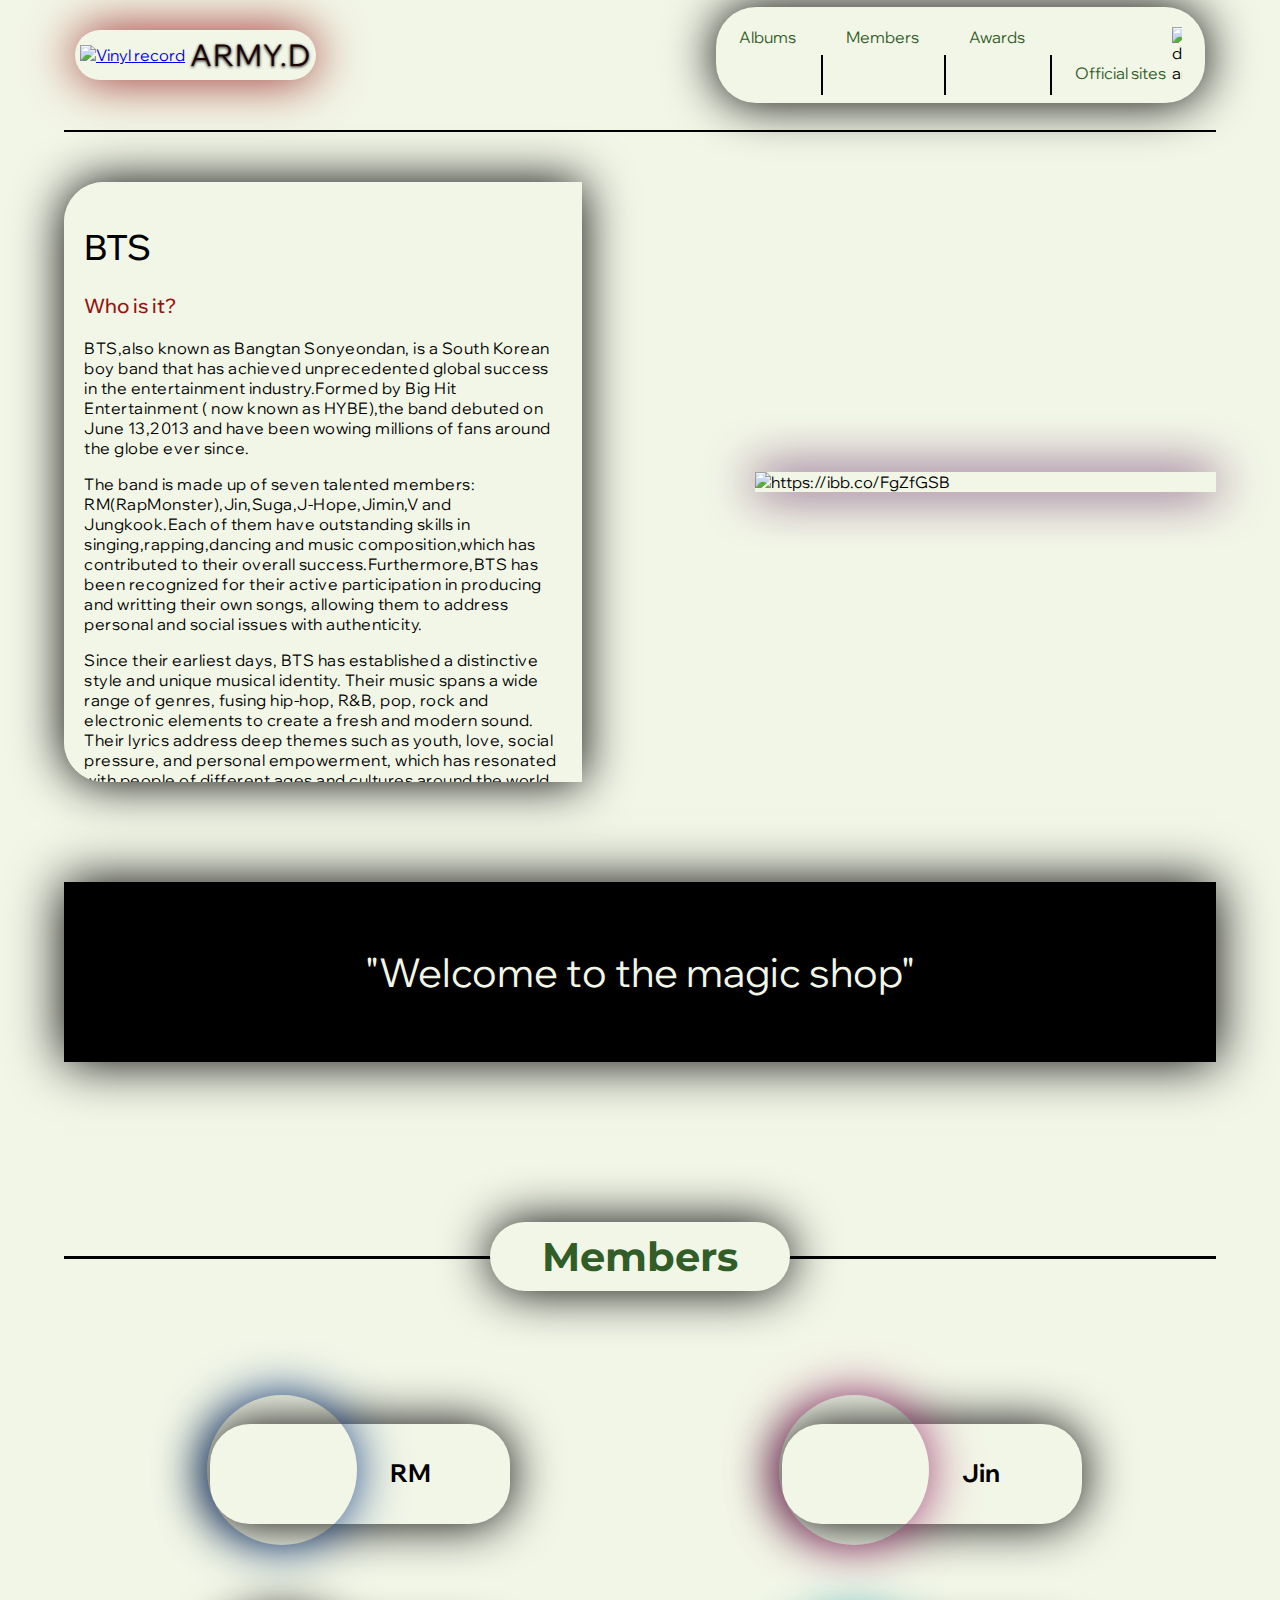
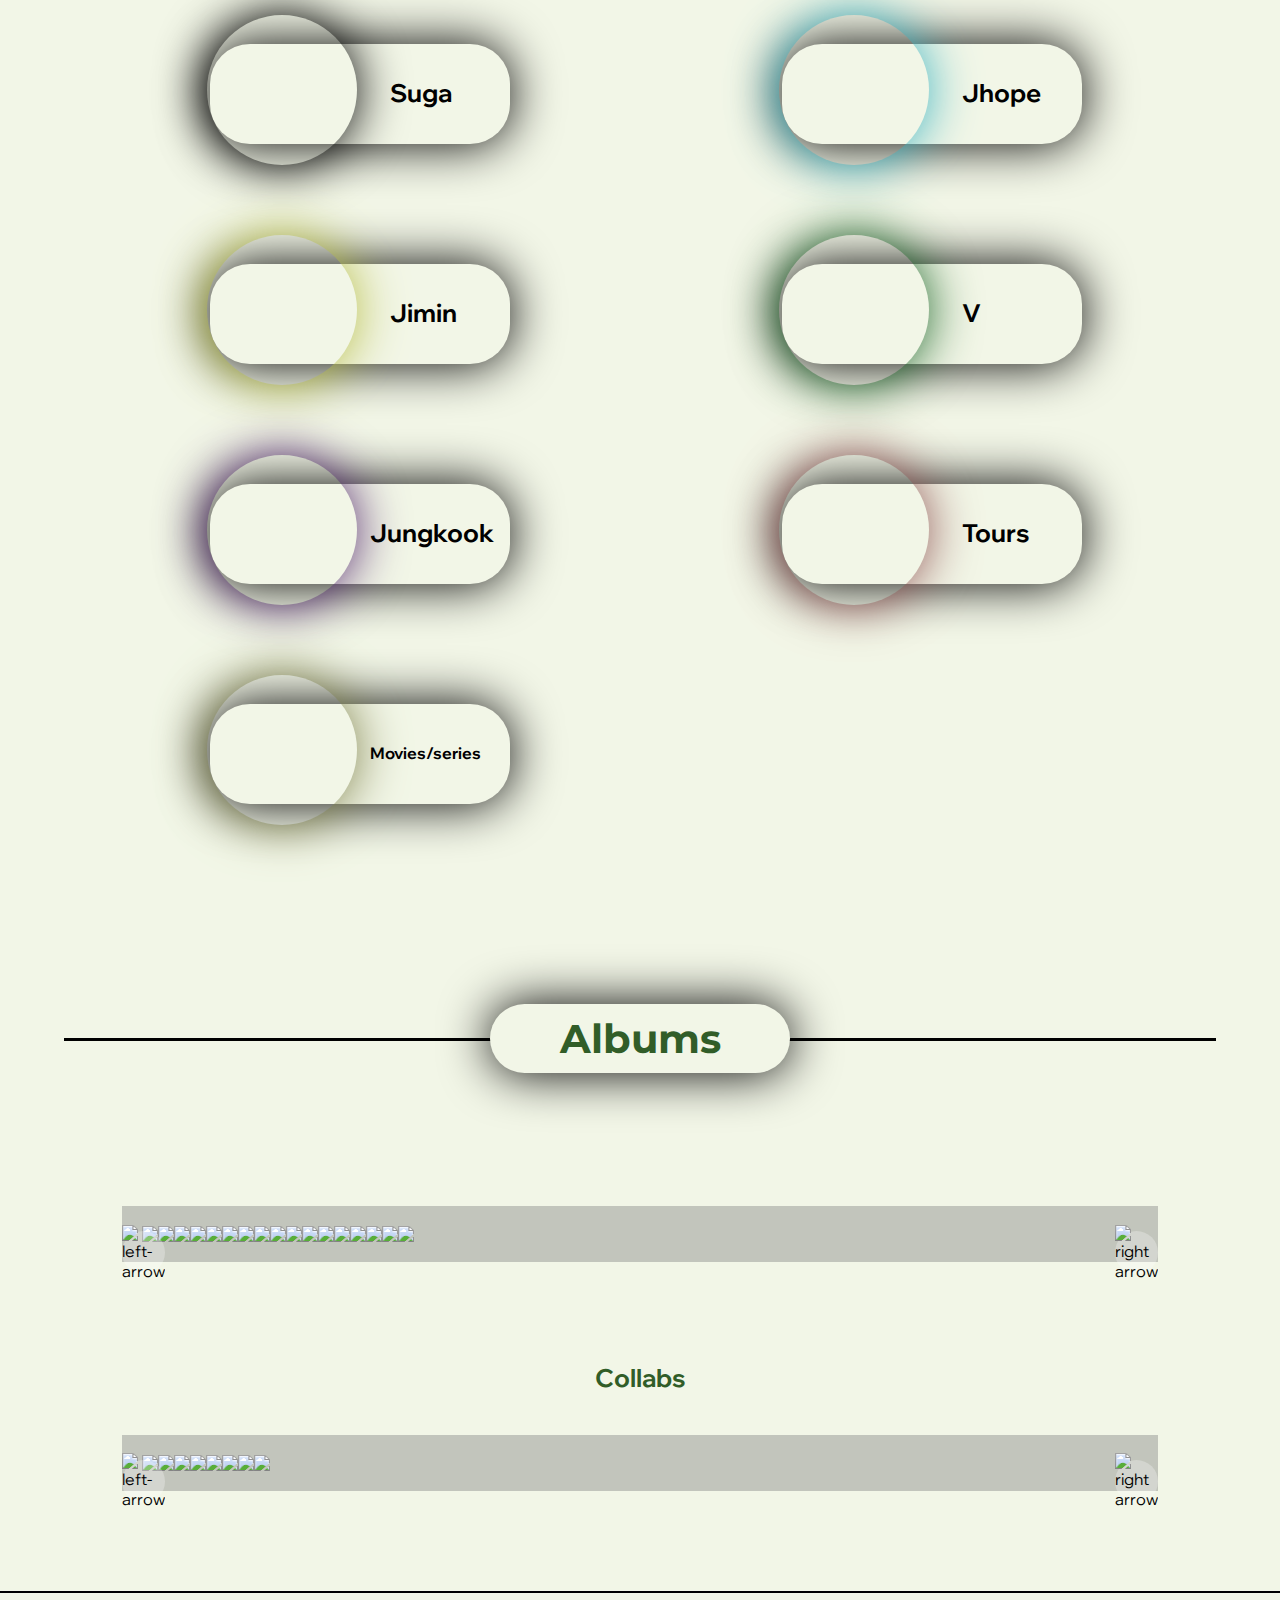
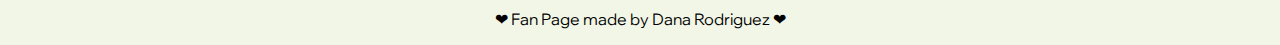
==== index.html @ b5180902 "cambie una imagen" ====
<!DOCTYPE html>
<html lang="en">
    <head>
        <meta charset="UTF-8" >
        <meta http-equiv="X-UA-Compatible" >
        <meta name="author"  content="Dana Sofia Rodriguez Rivas">
        <meta name="description" content="Web page for baby armies (new to the fandom)">
        <meta name="viewport" content="width=device-width, initial-scale=1">
        <link rel="stylesheet" type="text/css" href="stylesheets/style.css">
        <title>-Army.D</title>
        <link rel="preconnect" href="https://fonts.googleapis.com">
        <link rel="preconnect" href="https://fonts.gstatic.com" crossorigin>
        <link href="https://fonts.googleapis.com/css2?family=Libre+Baskerville:ital,wght@0,400;0,700;1,400&family=Open+Sans&family=Poppins:wght@400;600&display=swap" rel="stylesheet">
        <link rel="preconnect" href="https://fonts.googleapis.com">
        <link rel="preconnect" href="https://fonts.gstatic.com" crossorigin>
        <link href="https://fonts.googleapis.com/css2?family=Wix+Madefor+Display:wght@400;500;600&display=swap" rel="stylesheet">
        <link rel="preconnect" href="https://fonts.googleapis.com">
        <link rel="preconnect" href="https://fonts.gstatic.com" crossorigin>
        <link href="https://fonts.googleapis.com/css2?family=Montserrat:wght@100;300&family=Roboto+Mono:wght@200;400;500&display=swap" rel="stylesheet">
    </head>
        <body id="start">
        <script src="code.js"></script>
            <!-- Navegation Section -->
            <section class="navigation-start" id="nav-start">

                <!-- navegation flex-container -->
                <div class="navigation-flex-container">

                    <!-- Page Logo -->
                    <div class="logo-flex" >     
                        <a href="#"><img src="https://i.ibb.co/L0Vy4tt/vinyl-record.png" alt="Vinyl record"></a>   

                        <h2 ><a class="logo" href="#">ARMY.D</a></h2> 
                        
                    </div> 
                    
                    <!-- Navigation links container -->
                    <div class="nav-background" id="navshow">
                        <button onclick="hidenav();" class="close-navigation-btn" id="closenavigationbtn">
                        <img src="Images/cerrar.png" alt="Close navigation">
                        </button>

                        <!-- Flex-container for nav links -->
                        <nav class="nav-flex-container">

                            <a class="nav-item1 nav-item" href="#albums">Albums</a>
                            <a class="nav-item2 nav-item" href="#members">Members</a>
                            <a class="nav-item3 nav-item" target="_blank" href="https://www.google.com/search?q=bts+awards&oq=bts+awa&aqs=chrome.1.69i57j0i512j46i512j0i512l2j0i22i30l5.4927j1j7&sourceid=chrome&ie=UTF-8">Awards</a>

                            <!-- Official sites open/close button -->
                            <button id="official-sites-btn" class="nav-button nav-item4 " onclick="showblock();"   >
                            <span class="nav-button-span"> Official sites </span>
                            <img  class="nav-arrow" src="https://i.ibb.co/dK4j9qT/arrow-down-sign-to-navigate.png" alt="downwards arrow">
                            </button>

                            <!--Official sites menu -->
                            <div class="official-sites-select" id="official-sites-block"> 
                                <ul class="nav-sites-container">
                                    <li class="nav-site-links "><a target="_blank" class="nav-sites-anchors" href="https://weverse.io/bts/feed"><div class="flexcon-sites">Weverse <img class="logos-sites" src="https://i.ibb.co/j5DxKxF/icons8-weverse-50.png" alt="Weverse logo"></div></a></li>
                                    <li class="nav-site-links"><a target="_blank" class="nav-sites-anchors" href="https://www.youtube.com/@BTS"><div class="flexcon-sites">Youtube <img class="logos-sites" src="https://i.ibb.co/L5pxJ7N/icons8-youtube-50.png" alt="Youtube logo"></div></a></li>
                                    <li class="nav-site-links"><a target="_blank" class="nav-sites-anchors" href="https://www.instagram.com/bts.bighitofficial/"><div class="flexcon-sites">Instagram <img class="logos-sites" src="https://i.ibb.co/gR1K52n/icons8-instagram-50.png" alt="Instagram logo"></div> </a></li>
                                    <li class="nav-site-links"><a target="_blank" class="nav-sites-anchors" href="https://twitter.com/bts_bighit"><div class="flexcon-sites"> Twitter <img class="logos-sites" src="https://i.ibb.co/51GCDxj/icons8-twitter-50.png" alt="Twitter logo"></div></a></li>
                                    <li class="nav-site-links"><a target="_blank" class="nav-sites-anchors" href="https://www.tiktok.com/@bts_official_bighit"><div class="flexcon-sites">TikTok <img class="logos-sites" src="https://i.ibb.co/qBch1Mr/icons8-tiktok-50.png" alt="Tiktok logo"></div> </a></li>
                                    <li class="nav-site-links"><a target="_blank" class="nav-sites-anchors" href="https://www.facebook.com/bangtan.official/"><div class="flexcon-sites">Facebook <img class="logos-sites" src="https://i.ibb.co/vjQk6Ys/icons8-facebook-50.png" alt="Facebook logo"></div></a></li>
                                    <link rel="preconnect" href="https://fonts.googleapis.com">
                                    <link rel="preconnect" href="https://fonts.gstatic.com" crossorigin>
<link href="https://fonts.googleapis.com/css2?family=Montserrat:wght@100;300;400;500&family=Roboto+Mono:wght@200;400;500&display=swap" rel="stylesheet">
                                </ul>
                            </div> 
                
                            
                        </nav>
                        <!-- Hamburguer menu button -->
                    </div>

                            <button class="icon-menu-hamburguer" onclick="shownav()">
                            <img class="img-hamburguer" src="https://i.ibb.co/qMJ5XLr/menu-4.png" alt="Navigation menu">
                            </button>
                    </div>           
            </section>
            <section class="hero-container">
                <div class="hero-texts-container">
                    <h1 class="hero-title">BTS</h1>
                    <h3 class="hero-subtitle">Who is it?</h3>
                    <p class="hero-paragh">BTS,also known as Bangtan Sonyeondan, is a South Korean boy band that has achieved unprecedented global success in the entertainment industry.Formed by Big Hit Entertainment ( now known as HYBE),the band debuted on June 13,2013 and have been wowing millions of fans around the globe ever since.</p>
                    <p class="hero-paragh">The band is made up of seven talented members: RM(RapMonster),Jin,Suga,J-Hope,Jimin,V and Jungkook.Each of them have outstanding skills in singing,rapping,dancing and music composition,which has contributed to their overall success.Furthermore,BTS has been recognized for their active participation in producing and writting their own songs, allowing them to address personal and social issues with authenticity.</p>

                    
                    <p class="hero-paragh">Since their earliest days, BTS has established a distinctive style and unique musical identity. Their music spans a wide range of genres, fusing hip-hop, R&B, pop, rock and electronic elements to create a fresh and modern sound. Their lyrics address deep themes such as youth, love, social pressure, and personal empowerment, which has resonated with people of different ages and cultures around the world.(scroll down for more)
                    </p>
                    <p class="hero-paragh">BTS's rise to international fame began with their album "The Most Beautiful Moment in Life, Pt. 2" in 2015 and was cemented with their hit single "Blood Sweat & Tears." From there, they have continued to reap success with releases such as "Wings", "Love Yourself: Her", "Love Yourself: Tear" and "Map of the Soul: Persona", among others. Each new album has expanded their fan base and broken records on charts around the world.</p>
                    <p class="hero-paragh">
                        BTS's influence extends beyond music. They have used their platform to address social issues, promoting messages of self-love, acceptance and self-improvement. They have been ambassadors for UNICEF's "Love Myself" campaign and have spoken about the importance of mental health and wellbeing on several occasions.
                        </p>
                    <p class="hero-paragh">In addition to their music, BTS is known for their energetic performances and impressive choreography. Their concerts, known as "BTS Live Trilogy," "The Red Bullet Tour," "The Wings Tour," and "Love Yourself World Tour," have sold out around the world and demonstrated the group's dedication and talent on stage.
                    </p>
                    <p class="hero-paragh">BTS has left an indelible mark on the entertainment industry, becoming one of the most influential and recognized K-pop groups worldwide. Their music and message have united people from different cultures and demonstrated the power of music as a universal language.</p>
                    
                </div>

                <div class="hero-img-container">
                    <img class="hero-img" src="https://i.ibb.co/fFyPfwJ/IMG-main-intro.jpg" alt="https://ibb.co/FgZfGSB" class="">
                </div>
            </section>

            <section class="quote-background">               
                    <p class="quote-paragh">"Welcome to the magic shop"</p>
            </section>

                <main class="members-container " id="members">
                    <h2 class="members-title">Members</h2>
                    <div class="member-title-line"></div>

                    <div class="members-grid">
                        <a class="a-member" href="Rm-introduction.html"><article class="member-cards RM">
                            <span class="circle-img c-1"></span>
                            <h4 class="member-name">RM</h4>

                        </article></a>
                        <a class="a-member" href="Jin-introduction.html"><article class="member-cards Jin">
                            <span class="circle-img c-2"></span>
                            <h4 class="member-name">Jin</h4>

                        </article></a>
                        <a class="a-member" href="Suga-introduction.html"><article class="member-cards suga">
                            <span class="circle-img c-3"></span>
                            <h4 class="member-name">Suga</h4>

                        </article></a>
                        <a class="a-member" href="jhope-introduction.html"><article class="member-cards hobie">
                            <span class="circle-img c-4"></span>
                            <h4 class="member-name">Jhope</h4>

                        </article></a>
                        <a class="a-member" href="jimin-introduction.html"><article class="member-cards jimin">
                            <span class="circle-img c-5"></span>
                            <h4 class="member-name">Jimin</h4>

                        </article></a>
                        <a class="a-member" href="V-introduction.html"><article class="member-cards v">
                            <span class="circle-img c-6"></span>
                            <h4 class="member-name">V</h4>

                        </article></a>
                        <a class="a-member" href="Jungkook-introduction.html"><article class="member-cards kook">
                            <span class="circle-img c-7"></span>
                            <h4 class=" member-jungkook">Jungkook</h4>

                        </article></a>

                        <a class="a-member" href="#"><article class="member-cards">
                            <span class="circle-img c-8"></span>
                            <h4 class=" member-name">Tours</h4>

                        </article></a>
                        <a class="a-member" href="#"><article class="member-cards kook">
                            <span class="circle-img c-9"></span>
                            <h4 class=" member-name namechange">Movies/series</h4>

                        </article></a>



                    </div>

                        
                
                </main>

                <section id="albums" class="album-sec">
                    <h2 class="members-title">Albums</h2>
                    <div class="member-title-line"></div>

                <div class="wrapper">
                    <div id="left" class="carousel-arrows arrow-previous"><img src="https://i.ibb.co/z4d72F5/carousel-left-arrow.png" alt="left-arrow"></div>
                 <div class="carousel">
                         <a target="_blank" href="https://open.spotify.com/album/6egaEe9JaULuUCkihSnYlH"><img src="https://i.ibb.co/DDRrszr/2-kool-for-skool.jpg" alt="album 2 kool 4 skool"></a>
                         <a target="_blank" href="https://open.spotify.com/album/6rWmdSJIaGTVtdMJQ35Lvf"><img src="https://i.ibb.co/YWT13fX/areyoulote.jpg" alt="album are you lote two"></a>
                         <a target="_blank" href="https://open.spotify.com/album/5r35iS0uSSoQBKzQj0IeI3"><img src="https://i.ibb.co/SX5TxGd/skoolluvaffair.jpg" alt="album skool love affair"></a>
                         <a target="_blank" href="https://open.spotify.com/album/35voVqYGkotyJ945O9egDY"><img src="https://i.ibb.co/rmzkH70/Dark-Wild.jpg" alt="album dark & wild"></a>
                         <!-- <a target="_blank" href="https://open.spotify.com/album/2bXp5bEM5sgZdIznTesQZb"><img src="https://i.ibb.co/87qbdT9/wake-up.jpg" alt=" album Wake up"></a> -->
                         <a target="_blank" href="https://open.spotify.com/album/0mEeCuKJQ8Xh9tQ5dMm89X"><img src="https://i.ibb.co/bdK3bFM/mostbeautifulmomentoflifept1.jpg" alt="album The most beutiful moment of life pt1"></a>
                         <a target="_blank" href="https://open.spotify.com/album/2ds8iT4wkaN1Q1gZe1qcOD"><img src="https://i.ibb.co/yVg7SYx/mostbeautifulmomentoflifept2.jpg" alt="album the most beautiful moment of life pt2"></a>
                         <a target="_blank" href="https://open.spotify.com/album/1k5bJ8l5oL5xxVBVHjil09"><img src="https://i.ibb.co/gRHzHG6/mostbeautifulmomentoflifeptforeveryoung.jpg" alt="album The most beautiful moment of life : Forever Young"></a>
                         <!-- <a target="_blank" href="https://open.spotify.com/album/442zUwKHCTO47XPF7cUSqY"><img src="https://i.ibb.co/KV7TnQ0/youth.jpg" alt="album youth"></a> -->
                         <a target="_blank" href="https://open.spotify.com/album/1vhNGBTFoaSTLbHjPGFIlF"><img src="https://i.ibb.co/Y8vt796/wingsc.jpg" alt="album Wings"></a>
                         <a target="_blank" href="https://open.spotify.com/album/6THpewjqJ15ORBJkh5CEYb"><img src="https://i.ibb.co/bmF9SV3/youneverwalkalone.jpg" alt="album You never walk alone"></a>
                         <a target="_blank" href="https://open.spotify.com/album/07Rq17GzCnIdWJcyVHb57G"><img src="https://i.ibb.co/ysGLpQF/lyher.jpg" alt="album Love yourself: HER"></a>
                         <!-- <a target="_blank" href="https://open.spotify.com/album/66J1OXSaS3hBZASOV3el8t"><img src="https://i.ibb.co/X5hMR80/face-yourself.jpg" alt="album Face yourself"></a> -->
                         <a target="_blank" href="https://open.spotify.com/album/4NIqCxqP9o8Tp6tGLBqd8O"><img src="https://i.ibb.co/ryBXkG6/lytear.jpg" alt="album Love yourself : Tear"></a>
                         <a target="_blank" href="https://open.spotify.com/album/43wFM1HquliY3iwKWzPN4y"><img src="https://i.ibb.co/cJjV161/lyanswer.jpg" alt="album Love Yourself : Answer"></a>
                         <a target="_blank" href="https://open.spotify.com/album/2KqlAl1Kl5fZvbFgJ0qFB6"><img src="https://i.ibb.co/w6r1kpm/motspersona.jpg" alt="album Map of the soul : persona"></a>
                         <a target="_blank" href="https://open.spotify.com/album/5W1XY5ucNATjTULERvXx9j"><img src="https://i.ibb.co/5rB1j6K/mots7.jpg" alt="album Map of the soul: 7"></a>
                         <a target="_blank" href="https://open.spotify.com/album/1nScVw87kRJiT2bg2Kswhp"><img src="https://i.ibb.co/gVGndVY/motsthejourney.jpg" alt="album Map of the soul : The journey"></a>
                         <a target="_blank" href="https://open.spotify.com/album/6nYfHQnvkvOTNHnOhDT3sr"><img src="https://i.ibb.co/8KmdH0j/bec.jpg" alt="album BE"></a>
                         <!-- <a target="_blank" href="https://www.youtube.com/watch?v=dpg6qS526g0&pp=ygUSYnRzIHRoZSBiZXN0IGFsYnVt"><img src="https://i.ibb.co/Ntv0NJ1/bts-the-best.jpg" alt="album Bts, the best"></a> -->
                         <a target="_blank" href="https://open.spotify.com/album/6al2VdKbb6FIz9d7lU7WRB"><img src="https://i.ibb.co/SmNvBfJ/proofc.jpg" alt="album Proof"></a>
         
         </div>
                <div id="right" class="carousel-arrows arrow-next"><img src="https://i.ibb.co/Yt4HWFg/carousel-right-arrow.png" alt="right arrow"></div>
                </div>
                <h5 class="collabs">Collabs</h5>
                
            <div class="wrapper">
                <div id="left" class="carousel-arrows arrow-previous"><img src="https://i.ibb.co/z4d72F5/carousel-left-arrow.png" alt="left-arrow"></div>
             <div class="carousel">
                     <a target="_blank" href="https://open.spotify.com/track/4a9tbd947vo9K8Vti9JwcI"><img src="https://i.ibb.co/w6r1kpm/motspersona.jpg" alt="cover boy with luv"></a>
                     <a target="_blank" href="https://open.spotify.com/track/3FeVmId7tL5YN8B7R3imoM"><img src="https://i.ibb.co/cbHCvrT/myuniverse.jpg" alt="cover My Universe"></a>
                     <a target="_blank" href="https://open.spotify.com/track/0xzI1KAr0Yd9tv8jlIk3sn"><img src="https://i.ibb.co/YjW7vVR/baddecisions.jpg" alt="cover Bad Decisions"></a>
                     <a target="_blank" href="https://open.spotify.com/track/474VqnPDr0251lsQBB8sQB"><img src="https://i.ibb.co/cvkR6wn/butter-colab.jpg" alt="cover Butter ft Megan Stallion"></a>
                     <a target="_blank" href="https://open.spotify.com/track/0pSqYDTjY1Xt86usTQslAx"><img src="https://i.ibb.co/ZNkJ8wK/who.jpg" alt="cover who"></a>
                     <a target="_blank" href="https://open.spotify.com/track/4TgxFMOn5yoESW6zCidCXL"><img src="https://i.ibb.co/QCqFqGb/savage-love.jpg" alt="cover savage love"></a>
                     <a target="_blank" href="https://open.spotify.com/track/6XxpvCj3eLWs3lYowSgC4G"><img src="https://i.ibb.co/0fk7ZXd/midrop.jpg" alt="cover mic drop"></a>
                     <a target="_blank" href="https://open.spotify.com/track/2WH4oy1SYppZrcdgKwSA0j"><img src="https://i.ibb.co/XJLzqKs/makeitright.jpg" alt="cover make it right"></a>
     </div>
            <div id="right" class="carousel-arrows arrow-next"><img src="https://i.ibb.co/Yt4HWFg/carousel-right-arrow.png" alt="right arrow"></div>
            </div>
                </section>

                <footer>
                    <p>❤ Fan Page made by Dana Rodriguez ❤</p>
                </footer>
    </body>
</html>
---- stylesheets/style.css ----
:root{
    --background-4:#dbe1ca;
    --background-1:#f2f6e7;
    --background-2:rgb(0, 0, 0);
    --green-font:#315d28;
    --background-3:#1b0505;
    --titles:'Roboto Mono', monospace;
    --subtitles-paragh:'Montserrat', sans-serif;
    --w-title1: 500;
    --w-title2: 400;
    --w-title3: 200;
    --w-subtitle:300;
    --w-paragh:100;
    --color-red: #961313;

}
*{
    box-sizing: border-box;
    
}

body{
    background-color: var(--background-1);
    font-family: 'Wix Madefor Display', sans-serif;
    margin: 0rem;
    overflow-y: scroll;

}


body::-webkit-scrollbar{
    width:0.3125rem;
    margin: 0rem 0.0625rem;

}

body::-webkit-scrollbar-track{
    background-color:var(--background-1);
    border-radius: 0.625rem;
    margin-block: 0.375rem;

}
body::-webkit-scrollbar-thumb{
    background:rgb(150, 145, 145);
    border-radius: 100vh;

}

/* Contenedor de la navegacion */
.navigation-start{
    background-color: transparent;
    width: 100%;
    height: 6.875rem;
    /* position: sticky; */
    /* z-index: 3; */
    /* top: 0px; */
    /* border-bottom: 0.125rem solid black ; */
}
/* Contenedor de la navegacion flex */
.navigation-flex-container{
    margin: 0 auto;
    width: 100%;
    max-width: 1600px;
    height: 100%;
 display: flex;
 justify-content: space-between;
 align-items: center;
}

.logo-flex{
    height: 50px;
    border-radius: 40px;
    padding: 5px;
    background-color: var(--background-1);
    box-shadow: 0px 0px 50px rgb(153, 39, 37);
    margin-left: 4.6875rem;

    display: flex;
    justify-content: center;
    align-items:center ;
    gap: 5px;
}


/* Logo de la pagina */
.logo{
    color:var(--background-3);
    font-size: 1.875rem;
    text-shadow: 0rem 0.03125rem 0.1875rem black ;
    letter-spacing: 0.0625rem;
    
    font-weight: 400;
    text-decoration: none;
    
}

/* Contenedor de links de navegacion */
.nav-background{
    margin-right: 4.6875rem;
    background-color: var(--background-1);
    padding:1.25rem 1.4375rem;
    position: relative;
    border-radius: 2.5rem;
    box-shadow: 0px 0px 50px rgb(0, 0, 0);
}

/* Contenedor flex de links de navegacion */
.nav-flex-container{
    display: flex;
    gap:3.125rem;
    position: relative;
    
}

.close-navigation-btn{
    position: fixed;
    top: 10px;
    left: 90%;
    display: flex;
    justify-content: center;
    align-items: center;
    padding: 10px 11px;
    border-radius: 50%;
    background-color: rgba(0, 0, 0, 0.241);
    border: none;
    cursor: pointer;
    display: none;
}

.nav-item2::before{
    content: "";
    width: 0.09375rem;
    height:2.5rem ;
    background-color: black;
    position: absolute;
    left: -1.5625rem;
    bottom: -0.75rem;

}

.nav-item3::before{
    content: "";
    width: 0.1rem;
    height:2.5rem ;
    background-color: black;
    position: absolute;
    left: -1.5625rem;
    bottom: -0.75rem;
}

.nav-item4::before{
    content: "";
    width: 0.09375rem;
    height:2.5rem ;
    background-color: black;
    position: absolute;
    left: -1.5625rem;
    bottom: -0.75rem;
}




.nav-item2{
    position: relative;
}

.nav-item3{
    position: relative;
}

.nav-item4{
    position: relative;
    margin: 0rem;
}


/* Links de la navegacion (clase general) */
.nav-item{
    color: var(--green-font);
    font-size: 1rem;    
    text-decoration: none;
    
    display: inline-block;

}
.nav-item:hover{
    background-color: #c1c5b4;
    border-radius: 1.25rem;
    
}

/* Contenedor del Oficcial-sites y la flecha */
.nav-button{
    font-size: inherit;
    font-family: 'Wix Madefor Display', sans-serif;
    border: 0rem;
    padding: 0rem;
    background-color: transparent;
    cursor: pointer;
    
}


.nav-button:hover{
    background-color: #c1c5b4;
    border-radius: 1.25rem;
    
}

.nav-button-span{
    color: var(--green-font);
}

/* imagen de flecha para abajo de official-sites */
.nav-arrow{
    display: inline-block;
    width: 0.625rem;
    margin-left: 0.1875rem;
}


.official-sites-select{
    position: absolute;
    top: 2.4375rem;
    left: 310px;
    background-color: var(--background-1);
    width: 10rem;
    height: 12.5rem;
    overflow-y: scroll;
    border-radius: 0.625rem;
    border:1px solid #315d28;
    display: none;
    box-shadow: 0.625rem 0.625rem 1.25rem;
    z-index: 2;
    
    
}

.show-sitesblock{
    display: block;
}





.official-sites-select::-webkit-scrollbar{
    width:0.3125rem;
    margin: 0rem 0.0625rem;

}

.official-sites-select::-webkit-scrollbar-track{
    background-color:var(--background-1);
    border-radius: 0.625rem;
    margin-block: 0.375rem;

}
.official-sites-select::-webkit-scrollbar-thumb{
    background:var(--green-font);
    border-radius: 100vh;

}

.nav-sites-container{
    padding-left: 0rem;
    margin-top: 0rem;
    margin-bottom: 0rem;
    position: relative;
}
.nav-site-links{
    list-style-type: circle;
    padding-top: 1.25rem;
    padding-bottom: 1.25rem;
    padding-left: 1.8rem;
    border-bottom:0.0625rem solid #315d28;

}
.flexcon-sites{
    display: flex;
    flex-direction:row ;
    justify-content: start;
    align-items: center;
    gap: 5px;
}
.logos-sites{
    width: 25px;
}

.nav-sites-links:last-of-type{
    border-bottom:none;
}


.nav-sites-anchors{
    text-decoration:none ;
    color: var(--green-font);
    text-align: center;
}

.nav-sites-anchors:hover{
    color:black;
}


.img-close-button{
    width: 0.625rem;
}

.icon-menu-hamburguer{
    display: none;
}

.hero-container{
    position: relative;
    margin: 20px auto 70px;
    display: flex;
    justify-content: space-between;
    align-items:center;
    width: 90%;
    max-width: 1540px;
    z-index: 1;
    padding-top: 50px;
    border-top: 0.125rem solid black ;


}

.hero-texts-container{
    background-color: var(--background-1);
    padding: 20px;
    width:45%;
    height: 600px;
    box-shadow: 0px 0px 50px black;
    border-top-left-radius: 40px;
    border-bottom-left-radius: 40px;
    overflow-y: scroll;
}


.hero-texts-container::-webkit-scrollbar{
    width:8px;
    margin: 0rem 0.0625rem;

}

.hero-texts-container::-webkit-scrollbar-track{
    background-color:var(--background-1);
    border-radius: 0.625rem;
    margin-block: 0.375rem;

}
.hero-texts-container::-webkit-scrollbar-thumb{
    background:black;
}

.hero-title{
    font-size: 35px;
    font-weight: var(--w-title1);
}

.hero-subtitle{
    color: var(--color-red);
    font-size: 20px;
    /* font-family: var(--subtitles-paragh); */
    font-weight: 500;
}

.hero-paragh{
    /* font-family: var(--subtitles-paragh); */
    text-align: start;
    letter-spacing: 0.5px;
}

.hero-paragh-advice{
    /* font-family: var(--subtitles-paragh); */
    color: #961313;
    text-align: start;
    letter-spacing: 0.5px;
}

.hero-a{
    color: var(--color-red);
    font-family: 'Wix Madefor Display', sans-serif;
    font-size: 20px;
}

.hero-a:hover{
    color: var(--green-font);
    text-decoration: none;
}

.hero-a-flex{
    display: flex;
    justify-content: start;
    align-items: center;
    gap: 12px;

}


.a-img-hero{
    width: 20px;
}


.hero-img-container{
    width: 40%;
    overflow: hidden;
    object-fit: contain;
    box-shadow: 0px 0px 50px rgb(80, 14, 82);
}
.hero-img{
    width: 100%;
}


.quote-background{
    background-color: black;
    height: 180px;
    width: 90%;
    max-width: 1600px;
    margin: 100px auto 70px;
    display: flex;
    align-items: center;
    justify-content: center;
    /* box-shadow: inset; */
    box-shadow: 0px 0px 50px black;
}

.quote-paragh{
    color: var(--background-1);
    font-size: 40px;
    text-align: center;
    margin: 0px 20px;
    
}

.members-container{
    margin: 160px auto 200px;
    width: 90%;
    max-width: 1500px;
}



.members-title{
    width: 300px;
   margin:0px auto 130px ;
    padding: 10px;
    background-color: var(--background-1);
    box-shadow: 0px 0px 50px black;
    font-size: 40px;
    font-family: var(--subtitles-paragh);
    text-align: center;
    border-radius: 40px;
    color: #315d28;

}

.member-title-line{
    margin: 0 auto;
    width: 100%;
    background-color: black;
    height: 3px;
    position: relative;
    top: -165px;
    z-index: -1;
}



.members-grid{
    margin: 0 auto;
    padding-left: 12px;
    width: 90%;
    max-width: 1500px;
    display: grid; 
    grid-template-columns:repeat(auto-fill,minmax(300px,1fr));
    align-content: center;
    justify-content: center;
    gap:120px ;
    
    
}

.member-cards{
    justify-self: center;
    width: 300px;
    height: 100px;
    background-color: var(--background-1);
    overflow: visible;
    margin: 0 auto;
    border-radius: 40px;
    box-shadow: 0px 0px 50px black;
    display:block;
    position: relative;
    align-self: center;
    padding-left: 27px;
}

.member-cards:hover{
    background-color: #c1c5b4;
}

.circle-img{
    display: block;
    /* background-color: red; */

    width: 150px;
    height: 150px;
    border-radius: 50%;
    /* background-image: url(Images/suga\ card.jpg); */
}

.circle-img:hover{
    width: 155px;
    height: 155px;
    top: -34px;
    left: -35;

}


.c-1{
    background-image: url(https://i.ibb.co/W2qHqHB/rm-card.jpg);
    background-repeat: no-repeat;
    background-size: contain;
    background-size: 250px;
    background-position: -50px -40px;
    position: relative;
    top: -29px;
    left: -30px;
    box-shadow: 0px 0px 50px #1f4889;

}


.c-2{
    background-image: url(https://i.ibb.co/gjyw29J/jin-card.jpg);
    background-repeat: no-repeat;
    background-size: contain;
    background-size: 150px;
    background-position: 0px -30px;
    position: relative;
    top: -29px;
    left: -30px;
    box-shadow: 0px 0px 50px #a03975;

}


.c-3{
    background-image: url(https://i.ibb.co/Ns0MsJ0/suga-card.jpg);
    background-repeat: no-repeat;
    background-size: contain;
    background-size: 190px;
    background-position: -35px -100px;
    position: relative;
    top: -29px;
    left: -30px;
    box-shadow: 0px 0px 50px black;

}


.c-4{
    background-image: url(https://i.ibb.co/KV1Zg2b/hobie-card.jpg);
    background-repeat: no-repeat;
    background-size: contain;
    background-size: 190px;
    background-position: -25px -20px;
    position: relative;
    top: -29px;
    left: -30px;
    box-shadow: 0px 0px 50px #3cb4c2;

}


.c-5{
    background-image: url(https://i.ibb.co/BwCpZV0/jimin-card.jpg);
    background-repeat: no-repeat;
    background-size: contain;
    background-size: 230px;
    background-position: -40px -20px;
    position: relative;
    top: -29px;
    left: -30px;
    box-shadow: 0px 0px 50px #b8be46;

}


.c-6{
    background-image: url(https://i.ibb.co/mBVTb1Q/v-card.jpg);
    background-repeat: no-repeat;
    background-size: contain;
    background-size: 260px;
    background-position: -50px -30px;
    position: relative;
    top: -29px;
    left: -30px;
    box-shadow: 0px 0px 50px #1c6629;

}


.c-7{
    background-image: url(https://i.ibb.co/K5vMxbL/kook-card.jpg);
    background-repeat: no-repeat;
    background-size: contain;
    background-size: 180px;
    background-position: -20px -20px;
    position: relative;
    top: -29px;
    left: -30px;
    box-shadow: 0px 0px 50px #552a70;
}

.c-8{
    background-image: url(https://i.ibb.co/MfBfBsg/bts-tours.jpg);
    background-repeat: no-repeat;
    background-size: contain;
    background-size: 180px;
    background-position: -18px -20px;
    position: relative;
    top: -29px;
    left: -30px;
    box-shadow: 0px 0px 50px rgb(144, 84, 84);
}

.c-9{
    background-image: url(https://i.ibb.co/5FNwTzr/bts-movies.jpg);
    background-repeat: no-repeat;
    background-size: contain;
    background-size: 180px;
    background-position: -20px -190px;
    position: relative;
    top: -29px;
    left: -30px;
    box-shadow: 0px 0px 50px rgb(127, 130, 76);
}

.a-member{
    text-decoration: none;
}

.member-name{

    color: black;
    font-size: 25px;
    position:absolute;
    top: 0px;
    left: 180px;

}

.member-jungkook{
    color: black;
    font-size: 25px;
    position:absolute;
    top: 0px;
    left: 160px;

}

.namechange{
    font-size: 16px;
    top: 18px;
    left:160px ;
}

.album-sec{
    width: 90%;
    max-width: 1500px;
    margin: 0 auto 100px;
}
.wrapper{
    width: 90%;
    max-width: 1200px;
    margin: 0 auto 100px;
    position: relative;
    background-color: rgba(128, 128, 128, 0.414);
}

.carousel-arrows{
    width: 43px;
    height: 43px;
    background-color: rgba(255, 255, 255, 0.282);
    display: flex;
    justify-content: center;
    align-items: center;
    border-radius: 50%;
    position: absolute;
    top: 45%;
}

.arrow-previous{
    left:0px;
}
.arrow-next{
    right: 0px;
}
.wrapper .carousel{
    white-space: nowrap;
    overflow-x: scroll;
    font-size: 0px;
    padding: 20px;
}

.carousel img{
    width: calc(100%/3);
    object-fit: contain;
    height: 288px;
}

.carousel img:hover{
    position: relative;
    width: 300px;
    height: 300px;
    top: 0px;
    box-shadow: 0px 0px 50px black;
    border: 2px solid black;
}

.carousel::-webkit-scrollbar{
    width: 20px;
    background-color: #f2f6e7;
}
.carousel::-webkit-scrollbar{
    width:0.3125rem;
    margin: 0rem 0.0625rem;

}

.carousel::-webkit-scrollbar-track{
    background-color:var(--background-1);
    border-radius: 0.625rem;
    margin-block: 0.375rem;

}
.carousel::-webkit-scrollbar-thumb{
    background:rgb(150, 145, 145);
    border-radius: 100vh;

}

.collabs{
    font-size: 25px;
    text-align: center;
    color: var(--green-font);
}

footer{
    width: 100%;
    background-color: transparent;
    border-top: 2px solid black;
    display: flex;
    justify-content: center;
    align-items: center;
}

@media (max-width:1200px){
    .hero-container{
        align-items: center;
    }
    .carousel img{
        width: calc(100%/2);
    }

 
}


@media (max-width:1000px){
    .nav-background{
        margin-right:1.25rem ;
    }
    .logo-flex{
        margin-left: 1.25rem;

    }

}

@media (max-width:763px){

    .logo-flex{
        margin-left: 30px;

    }

    .nav-background{
        position: absolute;
        top: 0px;
        
        right: 0px;
        width: 60%;
        height: 550px;
        margin-right: 0px;
        background-color: var(--background-1);
        padding:1.25rem 1.4375rem;
        border-left: 2px solid var(--green-font);
        border-bottom: 2px solid var(--green-font);
        border-radius: 0rem;
        z-index: 2;
        display: none;
        /* overflow-x: hidden; */
         
    }

    .showsidebar{
        display: block;
        
    }
    .nav-flex-container{
        display: flex;
        flex-direction: column;
        gap:3rem;
        position:static;
        
    }

    .nav-item:first-of-type{
        margin-top: 40px;

    }

    .icon-menu-hamburguer{
        display: flex;
        padding: 3px 9px;
        border-radius: 40px;
        margin-right: 40px;
        background-color: var(--background-1);
        cursor: pointer;
        border: none;
        box-shadow: 0px 0px 100px 20px rgb(87, 80, 74);
    }

    .img-hamburguer{
        width: 30px;
    }

    .nav-item2::before{
        content: "";
        width: 60vw;
        height: 1.5px;
        top: -25px;
    }

    .nav-item3::before{
        content: "";
        width: 60vw;
        height: 1.5px;
        top: -24px;
    }

    .nav-item4::before{
        content: "";
        width: 60vw;
        height: 1.5px;
        top: -24px;
        
    }

    .nav-button{
        background-color: transparent;
        cursor: pointer;
        display: flex;
        align-items: center;
        gap: 5px;
        
    }
    
    .official-sites-select{
        position: relative;
        top: -30px;
        left: 0rem;
        width: 10rem;
        height: 10rem;
        display: none;
        box-shadow: none;
        z-index: 1;
        
    }

    .show-sitesblock{
        display: block;
    }
    
    .button-close-nav{
        top: 486px;
        left: 25px;
         z-index: 3;
    
}
.close-navigation-btn{
    display: flex;
    position: relative;
    top: 0px;
    left: 0px;
}
    
.hero-container{
    flex-direction: column;
    justify-content: center;
    gap: 70px;
}

.hero-texts-container{
    padding: 20px;
    width:90%;
}


.hero-img-container{
    width: 90%;
}

.hero-more{
    left: 140px;
    width: 50%;
}

.quote-paragh{
    font-size: 30px;
}


.carousel img{
    width: calc(100%/1);
    
}


.carousel img:hover{
    position: static;
    width: calc(100%/1);
    height: 290px;
    box-shadow: none;
    border: none;
}

}

@media(max-width:381px){

.members-title{
    width: 290px;
   margin:0px auto 130px ;
    padding: 10px;
    background-color: var(--background-1);
    box-shadow: 0px 0px 50px black;
    font-size: 35px;
    font-family: var(--subtitles-paragh);
    text-align: center;
    border-radius: 40px;
    color: #315d28;
    
}
    
.member-cards{
    width: 250px;
}

.circle-img{
    width: 112.5px;
}

.circle-img:hover{
    width: 117.5px;
}


.c-1{
    background-size: 230px;
    background-position: -60px -40px;
}


.c-2{
    background-size: 120px;
    background-position: -5px -15px;
}


.c-3{
    background-size: 180px;
    background-position: -45px -100px;
}


.c-4{
    background-size: 160px;
    background-position: -25px -10px;
}


.c-5{
    background-size: 230px;
    background-position: -50px -20px;
}


.c-6{
    background-position: -65px -30px;

}


.c-7{
    background-size: 140px;
    background-position: -20px -10px;
}

.c-8{
    background-size: 150px;
    background-position: -18px 0px;
}

.c-9{
    background-size: 140px;
    background-position: -15px -130px;
}

.member-name{
    left: 145px;
}

.member-jungkook{
    left: 115px;
}

.namechange{
    font-size: 16px;
    top: 18px;
    left:123px ;
}






}
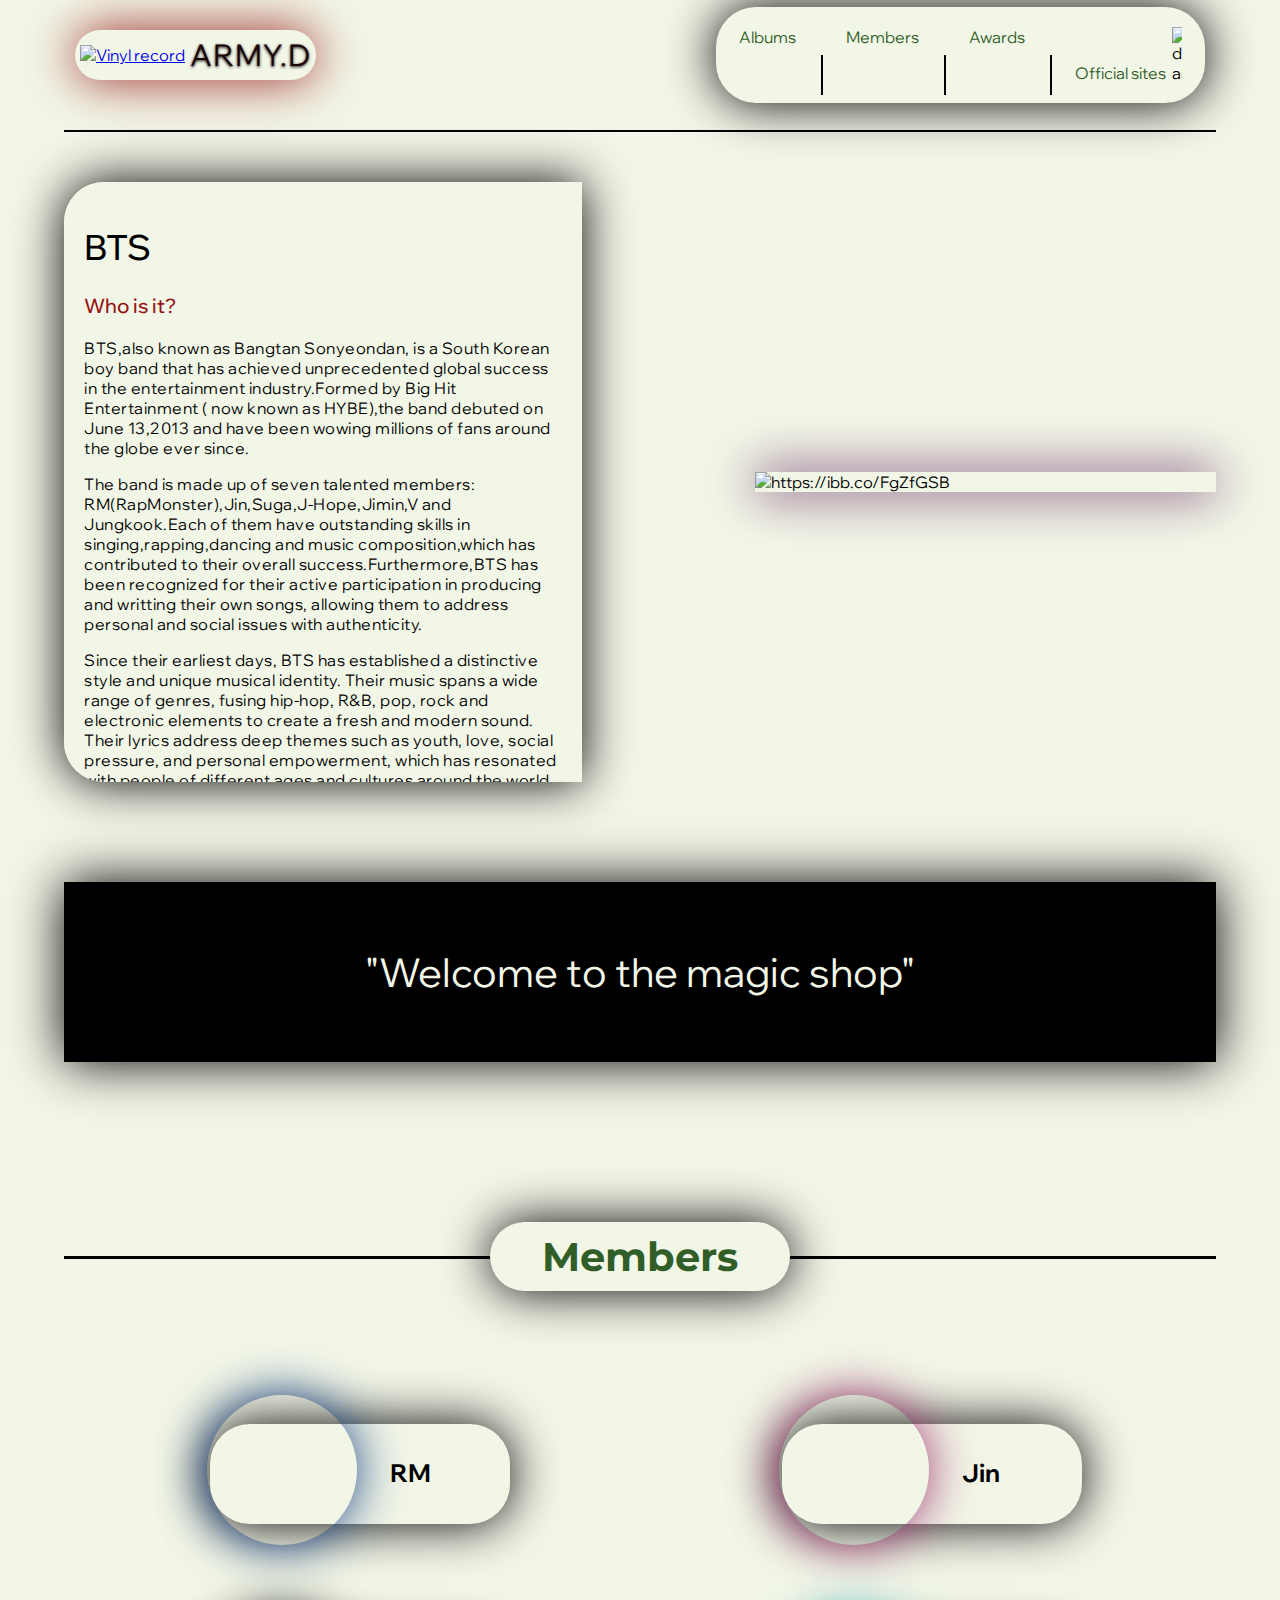
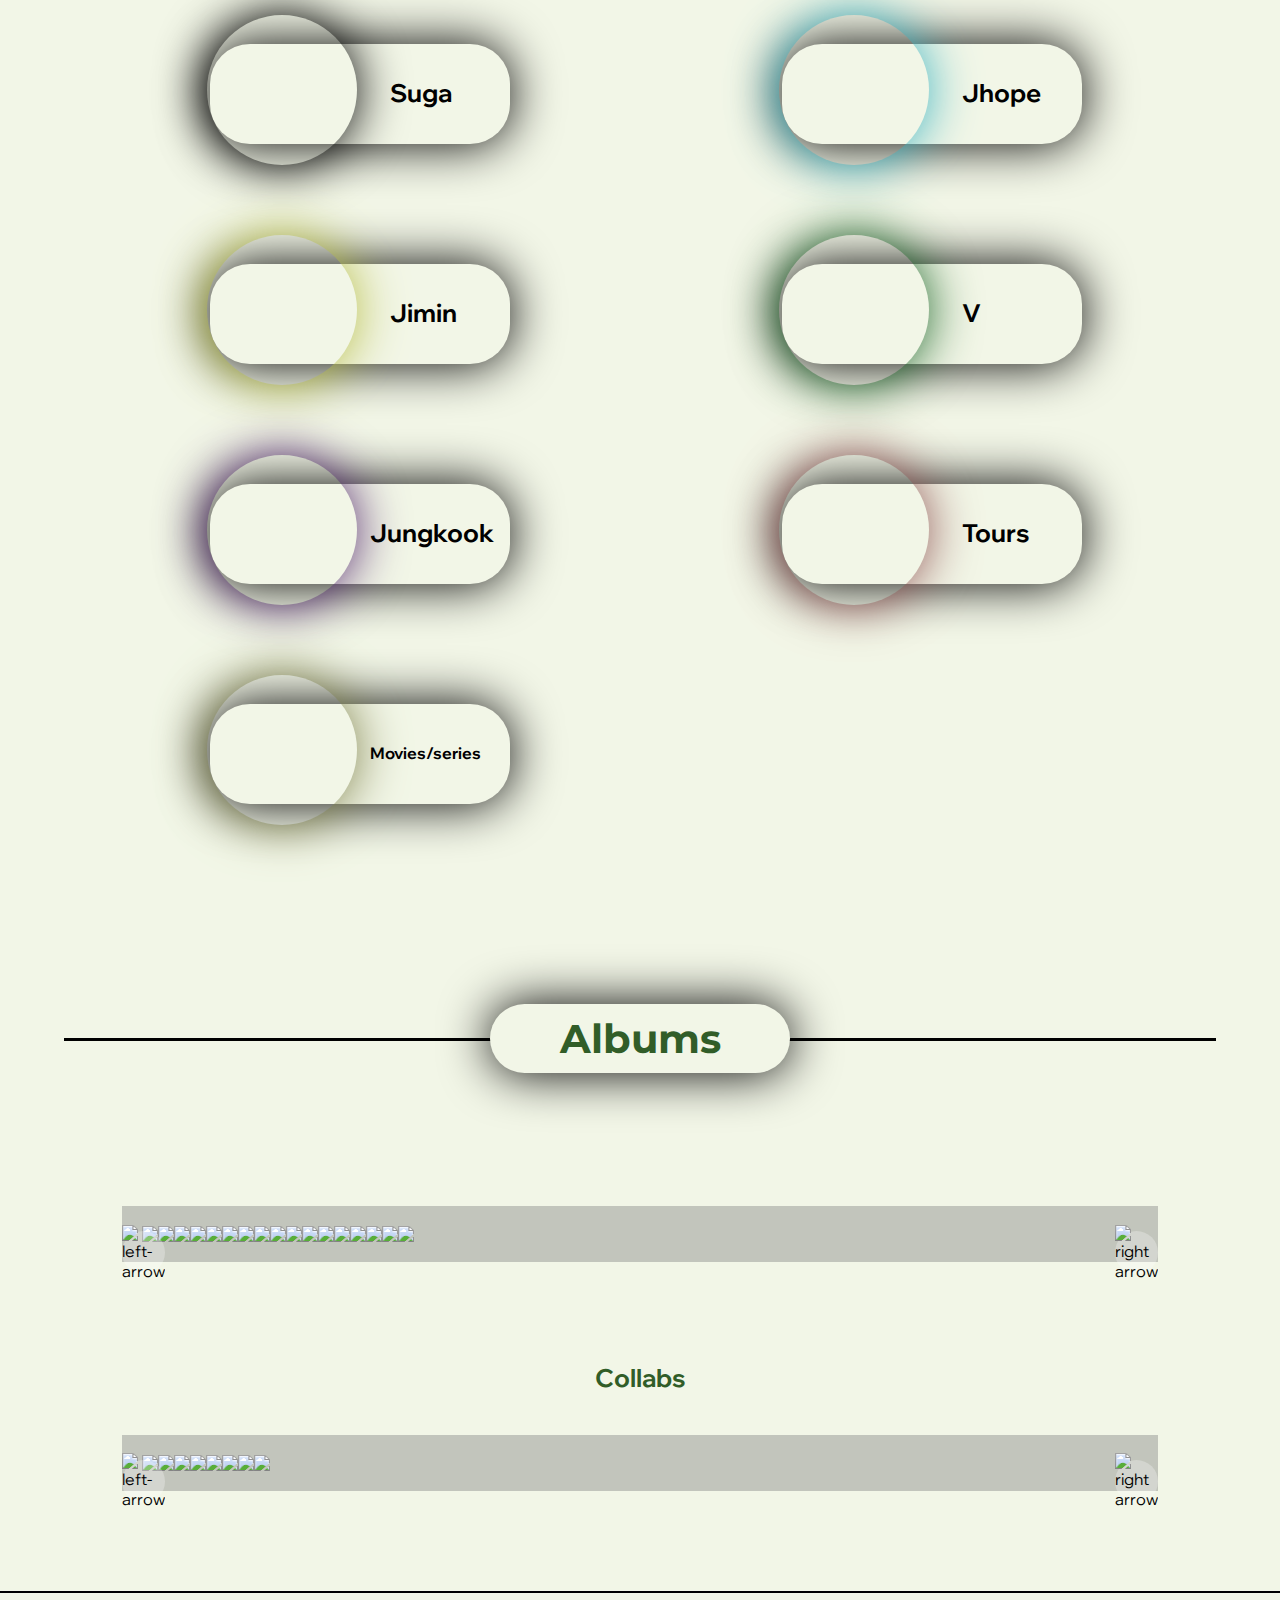
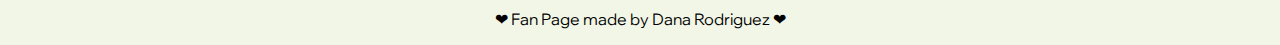
==== commit aa9e18c4: "cambie una imagen" ====
--- a/index.html
+++ b/index.html
@@ -37,7 +37,7 @@
                     <!-- Navigation links container -->
                     <div class="nav-background" id="navshow">
                         <button onclick="hidenav();" class="close-navigation-btn" id="closenavigationbtn">
-                        <img src="Images/cerrar.png" alt="Close navigation">
+                        <img src="https://i.ibb.co/9g2KmFG/cerrar.png" alt="Close navigation">
                         </button>
 
                         <!-- Flex-container for nav links -->
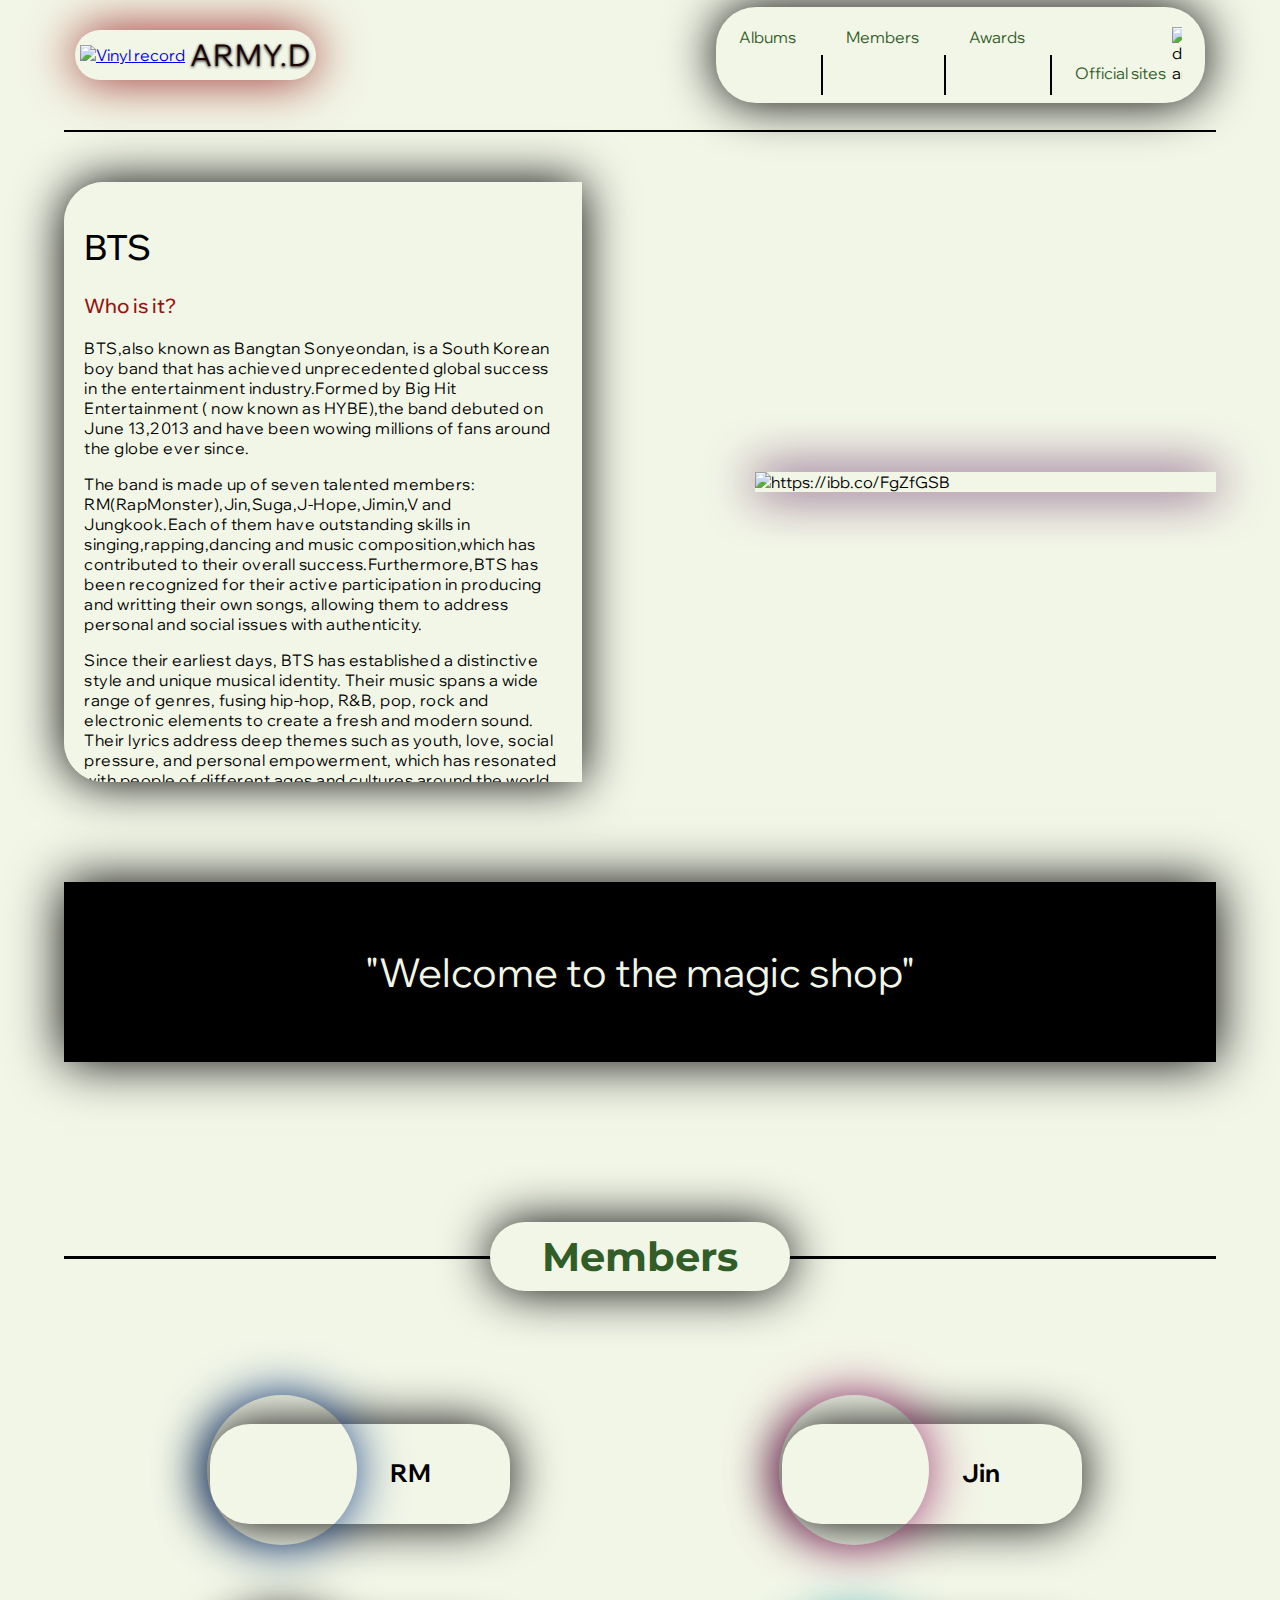
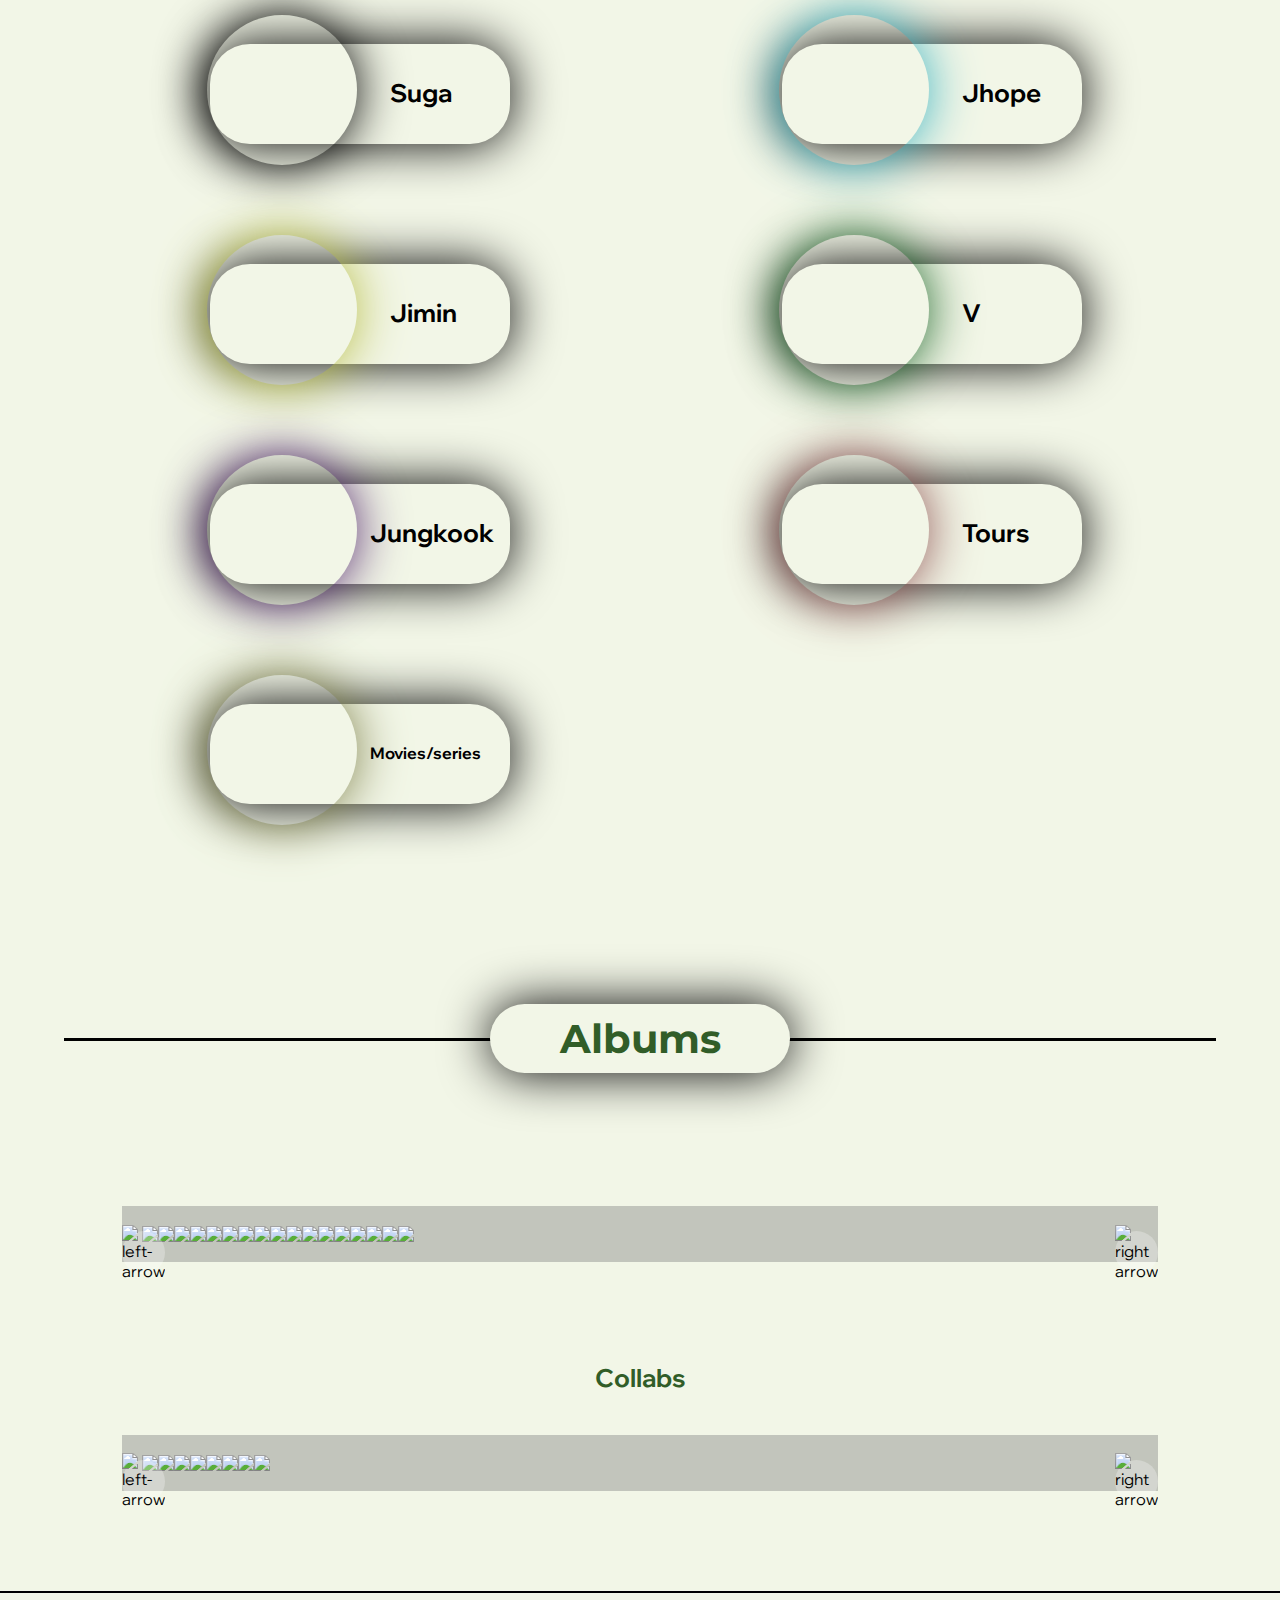
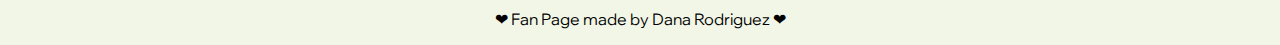
==== commit 2958f946: "new page" ====
--- a/index.html
+++ b/index.html
@@ -148,7 +148,7 @@
 
                         </article></a>
 
-                        <a class="a-member" href="#"><article class="member-cards">
+                        <a class="a-member" href="tours.html"><article class="member-cards">
                             <span class="circle-img c-8"></span>
                             <h4 class=" member-name">Tours</h4>
 
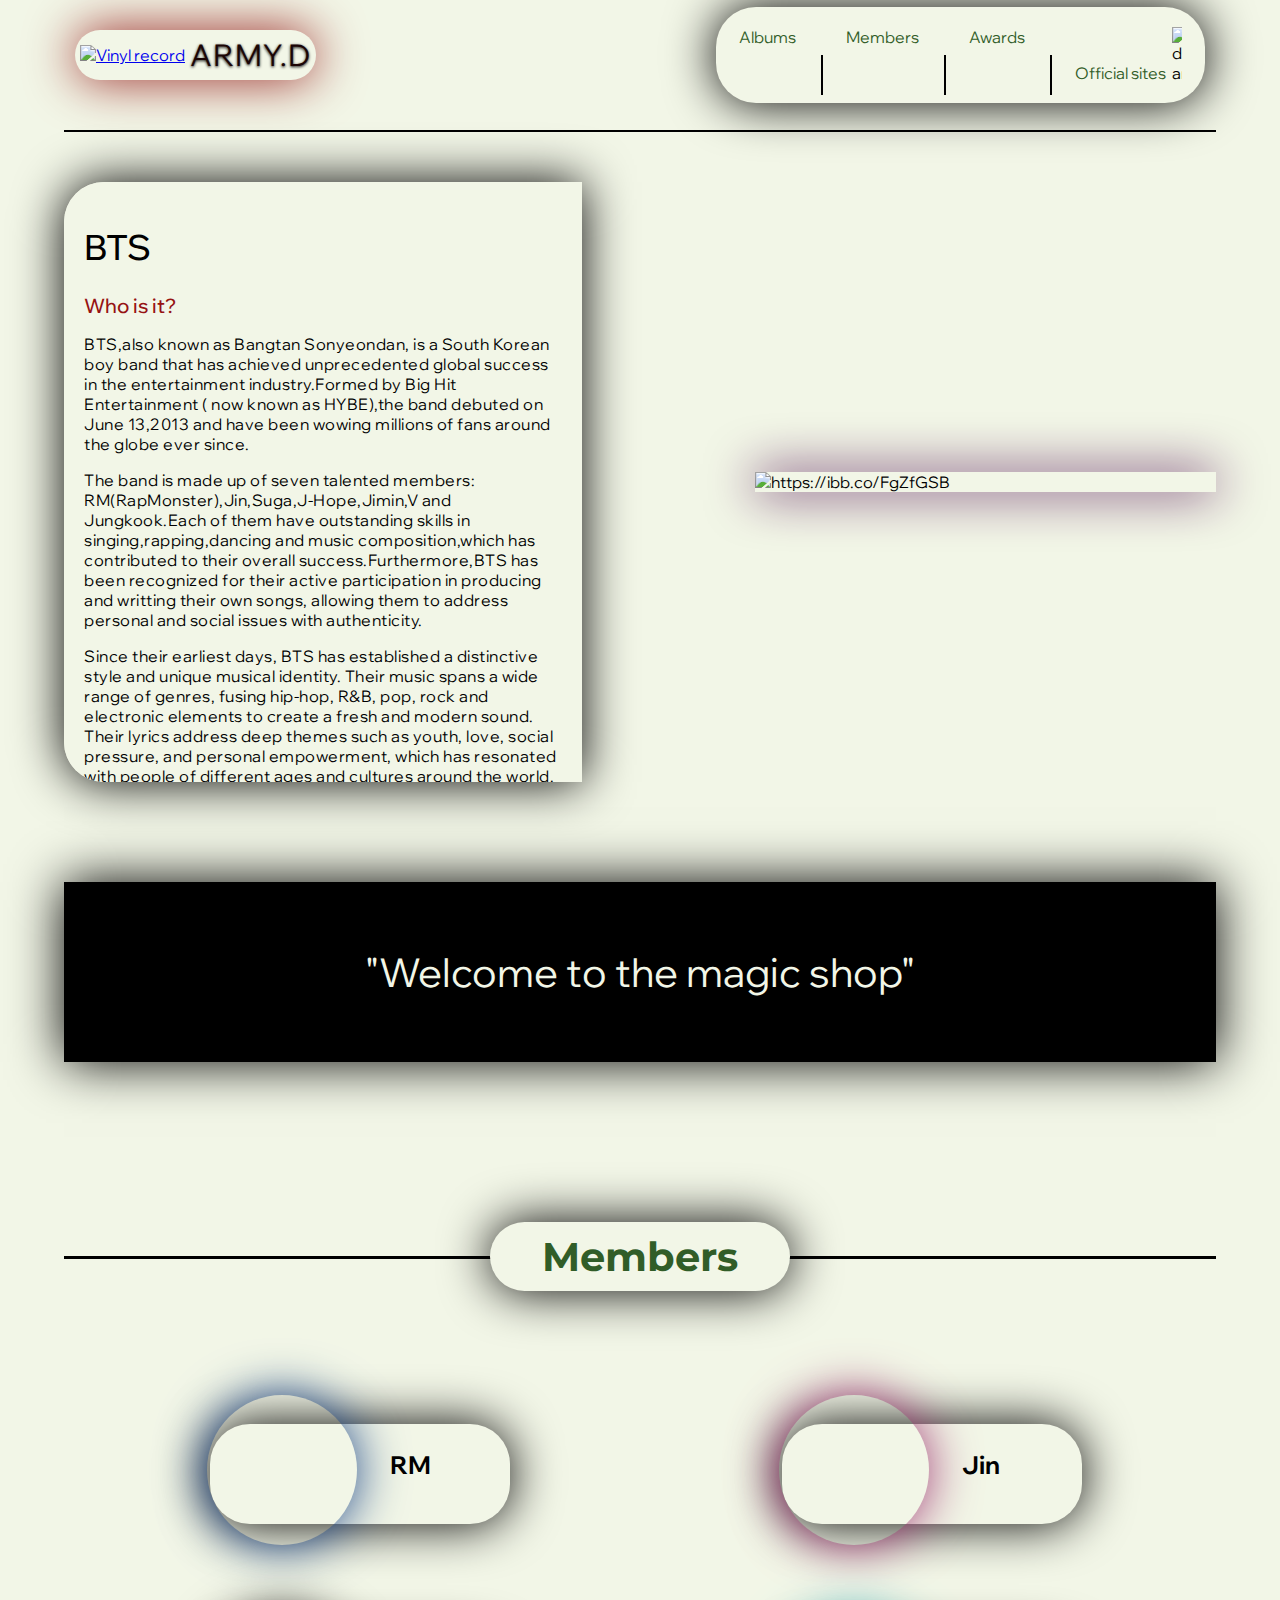
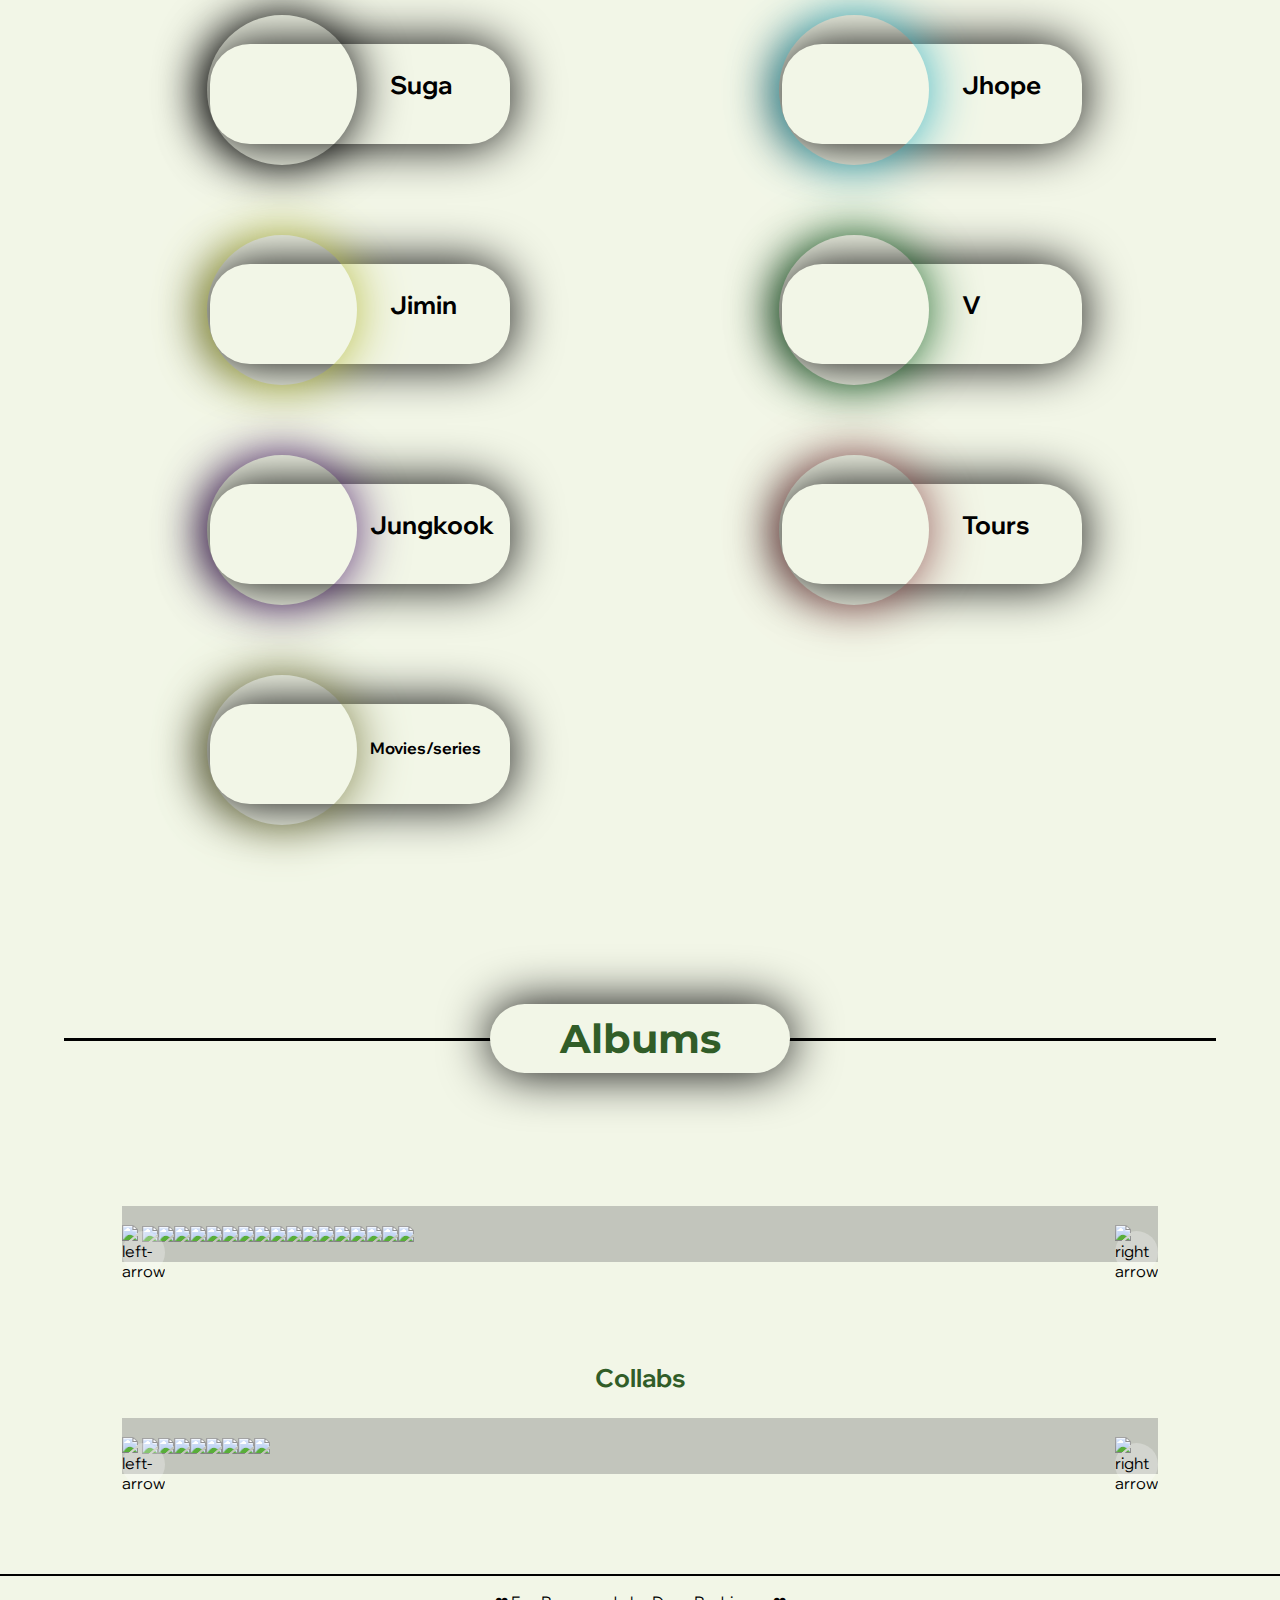
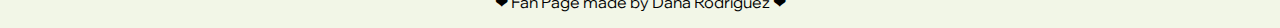
==== commit 9f7bcf5e: "improved" ====
--- a/index.html
+++ b/index.html
@@ -10,13 +10,13 @@
         <title>-Army.D</title>
         <link rel="preconnect" href="https://fonts.googleapis.com">
         <link rel="preconnect" href="https://fonts.gstatic.com" crossorigin>
-        <link href="https://fonts.googleapis.com/css2?family=Libre+Baskerville:ital,wght@0,400;0,700;1,400&family=Open+Sans&family=Poppins:wght@400;600&display=swap" rel="stylesheet">
+       
         <link rel="preconnect" href="https://fonts.googleapis.com">
         <link rel="preconnect" href="https://fonts.gstatic.com" crossorigin>
         <link href="https://fonts.googleapis.com/css2?family=Wix+Madefor+Display:wght@400;500;600&display=swap" rel="stylesheet">
         <link rel="preconnect" href="https://fonts.googleapis.com">
         <link rel="preconnect" href="https://fonts.gstatic.com" crossorigin>
-        <link href="https://fonts.googleapis.com/css2?family=Montserrat:wght@100;300&family=Roboto+Mono:wght@200;400;500&display=swap" rel="stylesheet">
+       
     </head>
         <body id="start">
         <script src="code.js"></script>
@@ -81,7 +81,7 @@
             <section class="hero-container">
                 <div class="hero-texts-container">
                     <h1 class="hero-title">BTS</h1>
-                    <h3 class="hero-subtitle">Who is it?</h3>
+                    <h2 class="hero-subtitle">Who is it?</h2>
                     <p class="hero-paragh">BTS,also known as Bangtan Sonyeondan, is a South Korean boy band that has achieved unprecedented global success in the entertainment industry.Formed by Big Hit Entertainment ( now known as HYBE),the band debuted on June 13,2013 and have been wowing millions of fans around the globe ever since.</p>
                     <p class="hero-paragh">The band is made up of seven talented members: RM(RapMonster),Jin,Suga,J-Hope,Jimin,V and Jungkook.Each of them have outstanding skills in singing,rapping,dancing and music composition,which has contributed to their overall success.Furthermore,BTS has been recognized for their active participation in producing and writting their own songs, allowing them to address personal and social issues with authenticity.</p>
 
@@ -99,7 +99,7 @@
                 </div>
 
                 <div class="hero-img-container">
-                    <img class="hero-img" src="https://i.ibb.co/fFyPfwJ/IMG-main-intro.jpg" alt="https://ibb.co/FgZfGSB" class="">
+                    <img class="hero-img" src="https://i.ibb.co/02hm0tX/IMG-main-intro-min.jpg" alt="https://ibb.co/FgZfGSB" class="">
                 </div>
             </section>
 
@@ -114,48 +114,48 @@
                     <div class="members-grid">
                         <a class="a-member" href="Rm-introduction.html"><article class="member-cards RM">
                             <span class="circle-img c-1"></span>
-                            <h4 class="member-name">RM</h4>
+                            <h3 class="member-name">RM</h3>
 
                         </article></a>
                         <a class="a-member" href="Jin-introduction.html"><article class="member-cards Jin">
                             <span class="circle-img c-2"></span>
-                            <h4 class="member-name">Jin</h4>
+                            <h3 class="member-name">Jin</h3>
 
                         </article></a>
                         <a class="a-member" href="Suga-introduction.html"><article class="member-cards suga">
                             <span class="circle-img c-3"></span>
-                            <h4 class="member-name">Suga</h4>
+                            <h3 class="member-name">Suga</h3>
 
                         </article></a>
                         <a class="a-member" href="jhope-introduction.html"><article class="member-cards hobie">
                             <span class="circle-img c-4"></span>
-                            <h4 class="member-name">Jhope</h4>
+                            <h3 class="member-name">Jhope</h3>
 
                         </article></a>
                         <a class="a-member" href="jimin-introduction.html"><article class="member-cards jimin">
                             <span class="circle-img c-5"></span>
-                            <h4 class="member-name">Jimin</h4>
+                            <h3 class="member-name">Jimin</h3>
 
                         </article></a>
                         <a class="a-member" href="V-introduction.html"><article class="member-cards v">
                             <span class="circle-img c-6"></span>
-                            <h4 class="member-name">V</h4>
+                            <h3 class="member-name">V</h3>
 
                         </article></a>
                         <a class="a-member" href="Jungkook-introduction.html"><article class="member-cards kook">
                             <span class="circle-img c-7"></span>
-                            <h4 class=" member-jungkook">Jungkook</h4>
+                            <h3 class=" member-jungkook">Jungkook</h3>
 
                         </article></a>
 
                         <a class="a-member" href="tours.html"><article class="member-cards">
                             <span class="circle-img c-8"></span>
-                            <h4 class=" member-name">Tours</h4>
+                            <h3 class=" member-name">Tours</h3>
 
                         </article></a>
                         <a class="a-member" href="#"><article class="member-cards kook">
                             <span class="circle-img c-9"></span>
-                            <h4 class=" member-name namechange">Movies/series</h4>
+                            <h3 class=" member-name namechange">Movies/series</h3>
 
                         </article></a>
 
@@ -199,7 +199,7 @@
          </div>
                 <div id="right" class="carousel-arrows arrow-next"><img src="https://i.ibb.co/Yt4HWFg/carousel-right-arrow.png" alt="right arrow"></div>
                 </div>
-                <h5 class="collabs">Collabs</h5>
+                <h3 class="collabs">Collabs</h3>
                 
             <div class="wrapper">
                 <div id="left" class="carousel-arrows arrow-previous"><img src="https://i.ibb.co/z4d72F5/carousel-left-arrow.png" alt="left-arrow"></div>
--- a/stylesheets/style.css
+++ b/stylesheets/style.css
@@ -524,7 +524,7 @@
 
 
 .c-1{
-    background-image: url(https://i.ibb.co/W2qHqHB/rm-card.jpg);
+    background-image: url(https://i.ibb.co/4d5qfss/rm-card-min.jpg);
     background-repeat: no-repeat;
     background-size: contain;
     background-size: 250px;
@@ -538,7 +538,7 @@
 
 
 .c-2{
-    background-image: url(https://i.ibb.co/gjyw29J/jin-card.jpg);
+    background-image: url(https://i.ibb.co/SRz9sQp/jin-card-min.jpg);
     background-repeat: no-repeat;
     background-size: contain;
     background-size: 150px;
@@ -552,7 +552,7 @@
 
 
 .c-3{
-    background-image: url(https://i.ibb.co/Ns0MsJ0/suga-card.jpg);
+    background-image: url(https://i.ibb.co/z7N85Zn/suga-card-min.jpg);
     background-repeat: no-repeat;
     background-size: contain;
     background-size: 190px;
@@ -566,7 +566,7 @@
 
 
 .c-4{
-    background-image: url(https://i.ibb.co/KV1Zg2b/hobie-card.jpg);
+    background-image: url(https://i.ibb.co/LSsCGQ8/hobie-card-min.jpg);
     background-repeat: no-repeat;
     background-size: contain;
     background-size: 190px;
@@ -594,7 +594,7 @@
 
 
 .c-6{
-    background-image: url(https://i.ibb.co/mBVTb1Q/v-card.jpg);
+    background-image: url(https://i.ibb.co/M5F2gBy/v-card-min.jpg);
     background-repeat: no-repeat;
     background-size: contain;
     background-size: 260px;
@@ -608,7 +608,7 @@
 
 
 .c-7{
-    background-image: url(https://i.ibb.co/K5vMxbL/kook-card.jpg);
+    background-image: url(https://i.ibb.co/RbXZvyw/kook-card-min.jpg);
     background-repeat: no-repeat;
     background-size: contain;
     background-size: 180px;
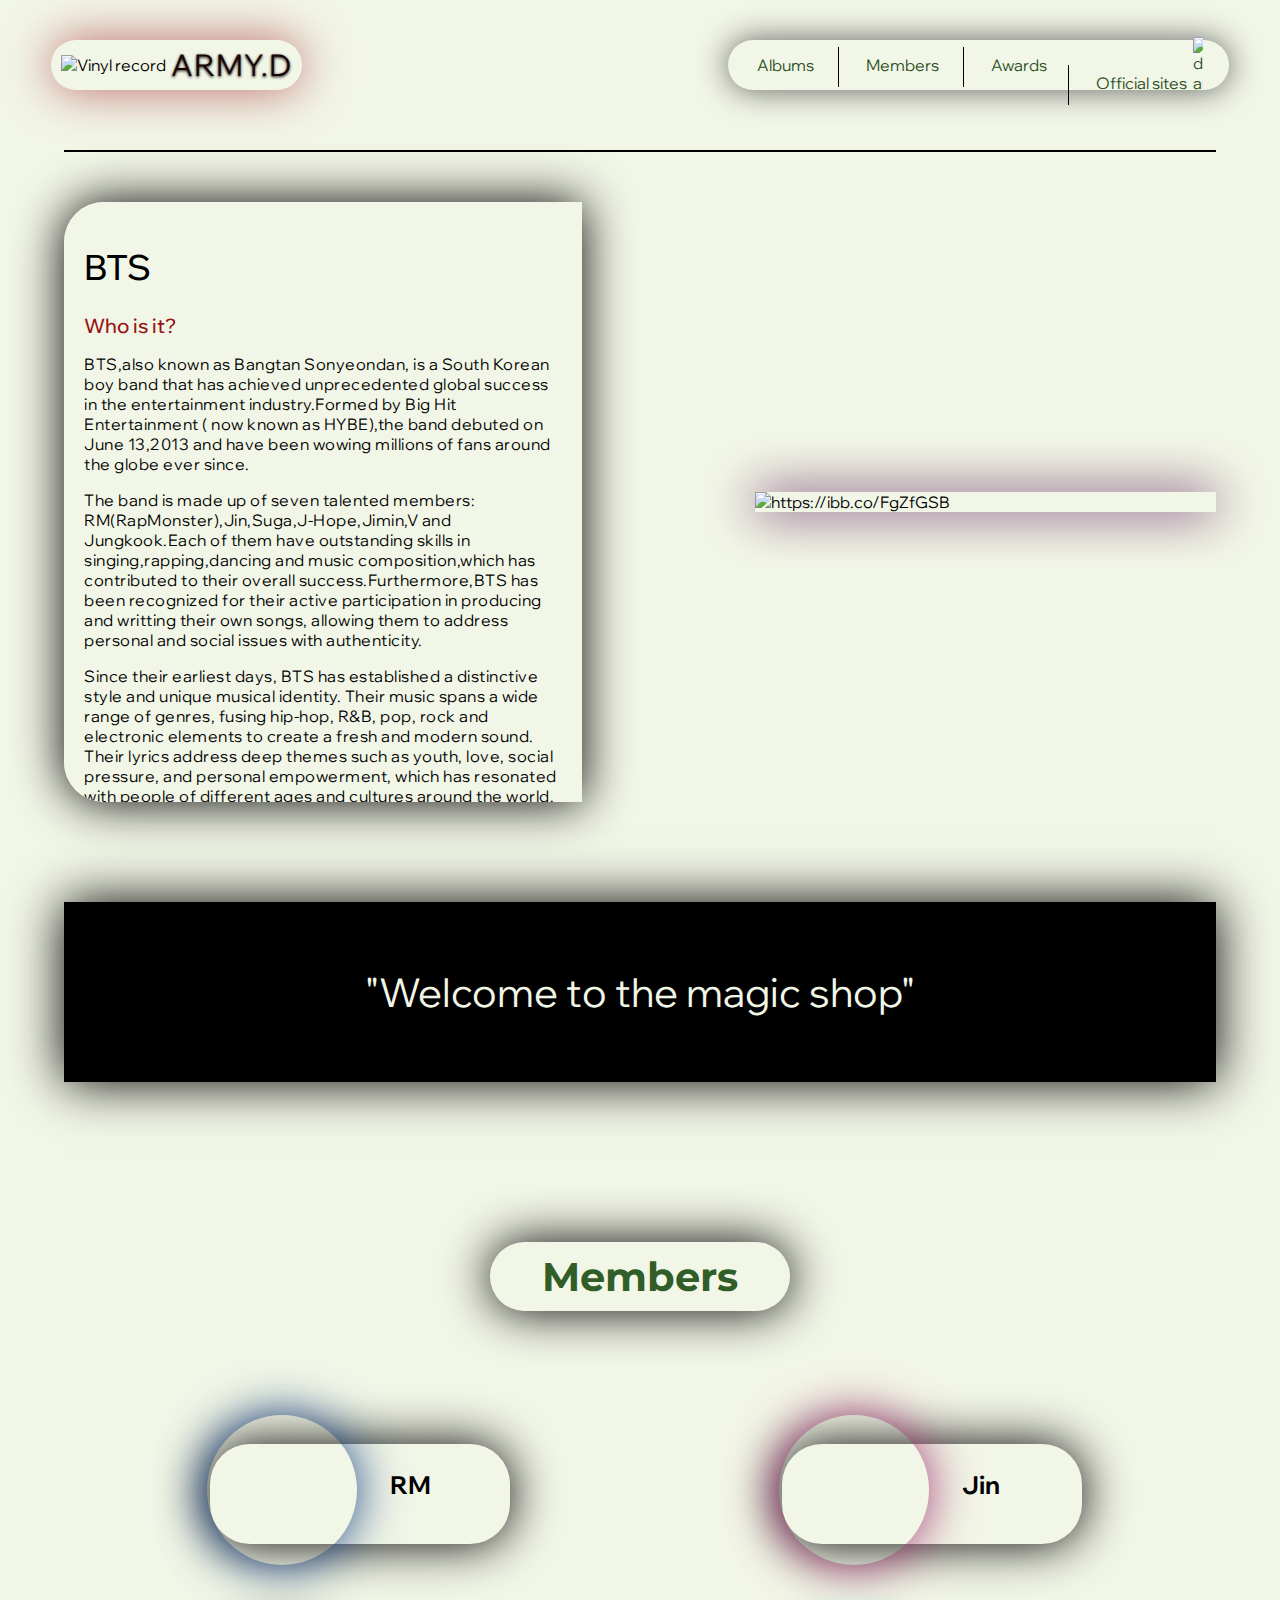
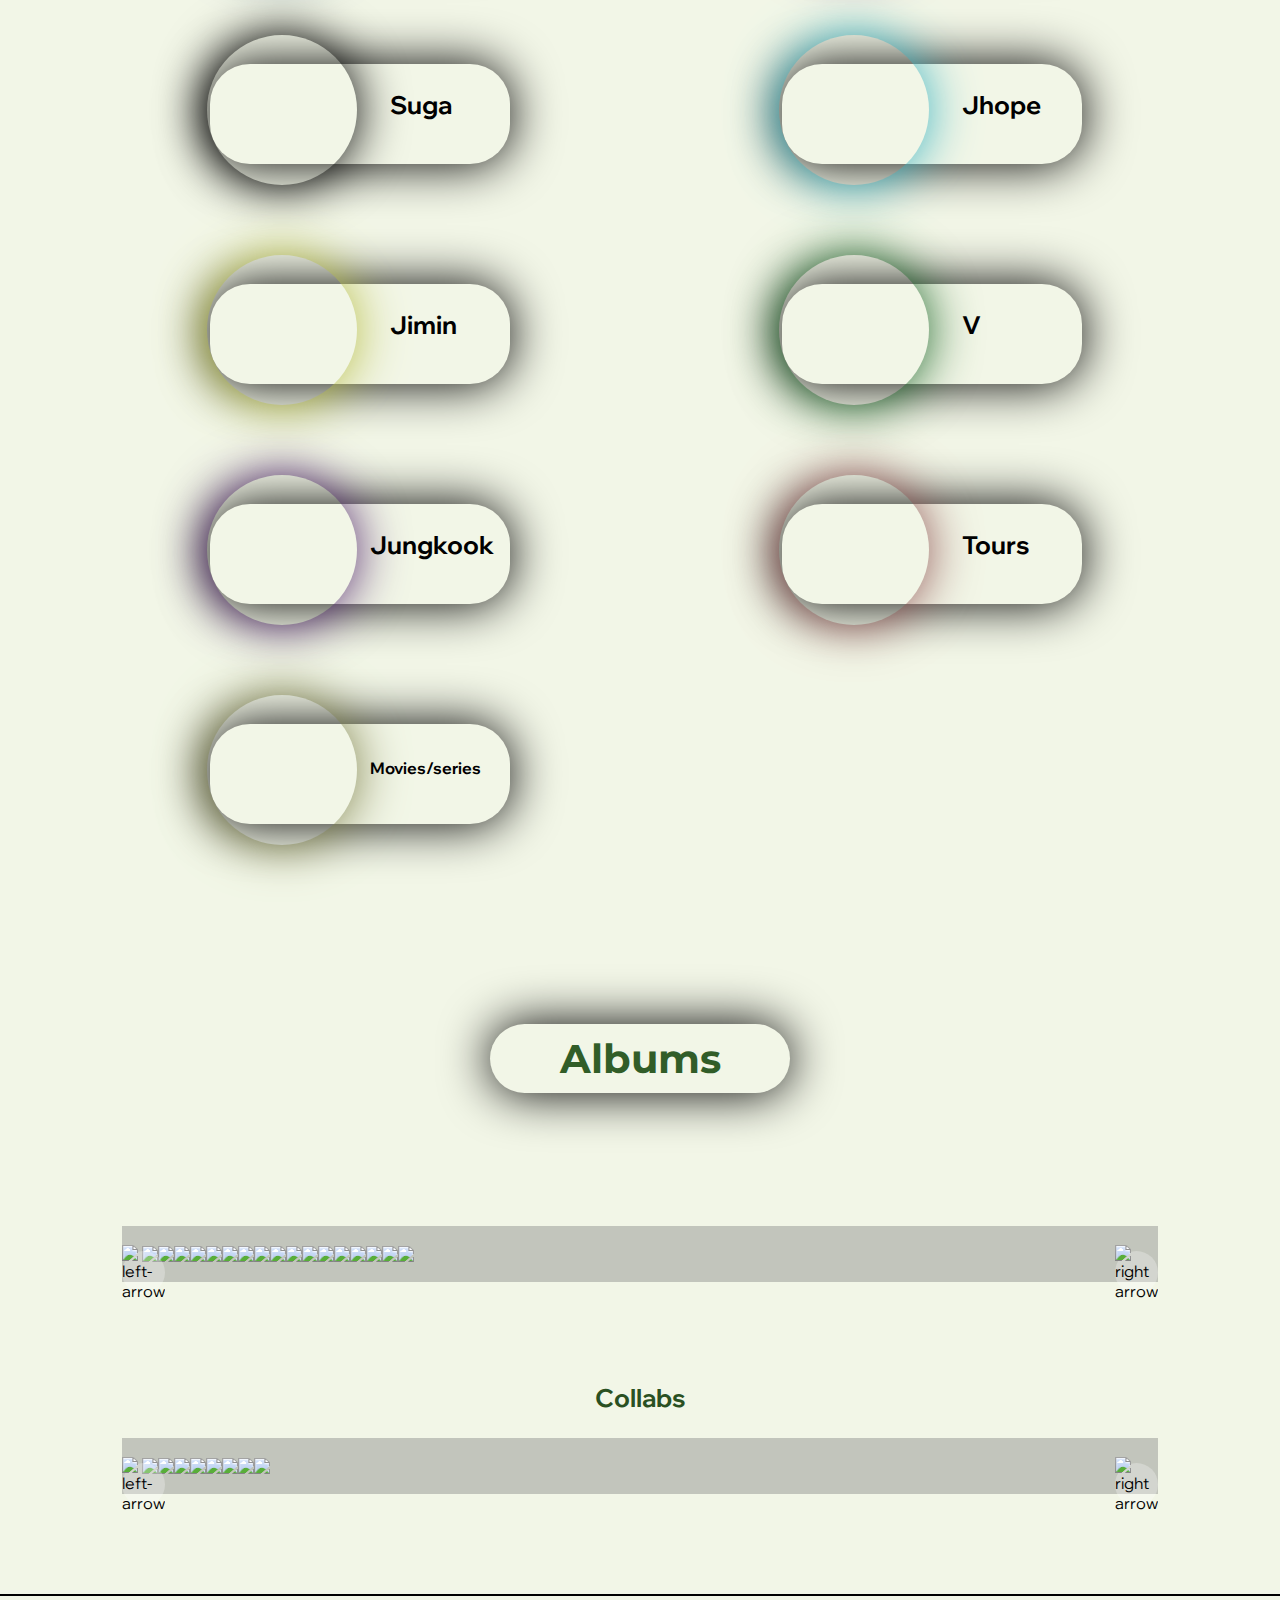
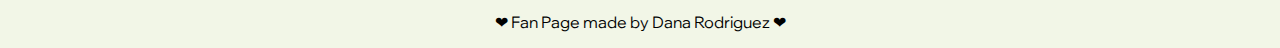
==== commit 50e440cb: "improved a little" ====
--- a/index.html
+++ b/index.html
@@ -24,31 +24,30 @@
             <section class="navigation-start" id="nav-start">
 
                 <!-- navegation flex-container -->
-                <div class="navigation-flex-container">
+               
 
                     <!-- Page Logo -->
                     <div class="logo-flex" >     
-                        <a href="#"><img src="https://i.ibb.co/L0Vy4tt/vinyl-record.png" alt="Vinyl record"></a>   
-
-                        <h2 ><a class="logo" href="#">ARMY.D</a></h2> 
+                        <img src="https://i.ibb.co/L0Vy4tt/vinyl-record.png" alt="Vinyl record">  
+
+                        <h2 class="logo">ARMY.D</h2> 
                         
                     </div> 
                     
                     <!-- Navigation links container -->
-                    <div class="nav-background" id="navshow">
+                    <nav class="nav-background" id="navshow">
                         <button onclick="hidenav();" class="close-navigation-btn" id="closenavigationbtn">
                         <img src="https://i.ibb.co/9g2KmFG/cerrar.png" alt="Close navigation">
                         </button>
 
                         <!-- Flex-container for nav links -->
-                        <nav class="nav-flex-container">
-
-                            <a class="nav-item1 nav-item" href="#albums">Albums</a>
-                            <a class="nav-item2 nav-item" href="#members">Members</a>
-                            <a class="nav-item3 nav-item" target="_blank" href="https://www.google.com/search?q=bts+awards&oq=bts+awa&aqs=chrome.1.69i57j0i512j46i512j0i512l2j0i22i30l5.4927j1j7&sourceid=chrome&ie=UTF-8">Awards</a>
+
+                            <h2 class="nav-item"><a class="nav-item1 nav-item" href="#albums">Albums</a></h2>
+                            <h2 class="nav-item"><a class="nav-item2 nav-item" href="#members">Members</a></h2>
+                    <h2 class="nav-item"><a class="nav-item3 nav-item" target="_blank" href="https://www.google.com/search?q=bts+awards&oq=bts+awa&aqs=chrome.1.69i57j0i512j46i512j0i512l2j0i22i30l5.4927j1j7&sourceid=chrome&ie=UTF-8">Awards</a></h2>
 
                             <!-- Official sites open/close button -->
-                            <button id="official-sites-btn" class="nav-button nav-item4 " onclick="showblock();"   >
+                            <button id="official-sites-btn" class="nav-button nav-item nav-item4 " onclick="showblock();"   >
                             <span class="nav-button-span"> Official sites </span>
                             <img  class="nav-arrow" src="https://i.ibb.co/dK4j9qT/arrow-down-sign-to-navigate.png" alt="downwards arrow">
                             </button>
@@ -69,15 +68,16 @@
                             </div> 
                 
                             
-                        </nav>
+                        
                         <!-- Hamburguer menu button -->
-                    </div>
+                    </nav>
 
                             <button class="icon-menu-hamburguer" onclick="shownav()">
                             <img class="img-hamburguer" src="https://i.ibb.co/qMJ5XLr/menu-4.png" alt="Navigation menu">
-                            </button>
-                    </div>           
+                            </button>           
             </section>
+
+
             <section class="hero-container">
                 <div class="hero-texts-container">
                     <h1 class="hero-title">BTS</h1>
@@ -153,7 +153,7 @@
                             <h3 class=" member-name">Tours</h3>
 
                         </article></a>
-                        <a class="a-member" href="#"><article class="member-cards kook">
+                        <a class="a-member" href="movies.html"><article class="member-cards kook">
                             <span class="circle-img c-9"></span>
                             <h3 class=" member-name namechange">Movies/series</h3>
 
--- a/stylesheets/style.css
+++ b/stylesheets/style.css
@@ -2,7 +2,7 @@
     --background-4:#dbe1ca;
     --background-1:#f2f6e7;
     --background-2:rgb(0, 0, 0);
-    --green-font:#315d28;
+    --green-font:#2a5022;
     --background-3:#1b0505;
     --titles:'Roboto Mono', monospace;
     --subtitles-paragh:'Montserrat', sans-serif;
@@ -48,37 +48,32 @@
 
 /* Contenedor de la navegacion */
 .navigation-start{
+    margin: 0 auto;
     background-color: transparent;
-    width: 100%;
-    height: 6.875rem;
+    width: 92%;
+    max-width: 1500px ;
+    height: 130px;
+    display: flex;
+ justify-content: space-between;
+ align-items: center;
     /* position: sticky; */
     /* z-index: 3; */
     /* top: 0px; */
     /* border-bottom: 0.125rem solid black ; */
 }
-/* Contenedor de la navegacion flex */
-.navigation-flex-container{
-    margin: 0 auto;
-    width: 100%;
-    max-width: 1600px;
-    height: 100%;
- display: flex;
- justify-content: space-between;
- align-items: center;
-}
 
 .logo-flex{
-    height: 50px;
-    border-radius: 40px;
-    padding: 5px;
+    height: 3.125rem;
+    border-radius: 2.5rem;
+    padding: 10px;
     background-color: var(--background-1);
-    box-shadow: 0px 0px 50px rgb(153, 39, 37);
-    margin-left: 4.6875rem;
+    box-shadow: 0rem 0rem 3rem rgb(187, 106, 106);
+    /* margin-left: 4.6875rem; */
 
     display: flex;
     justify-content: center;
     align-items:center ;
-    gap: 5px;
+    gap: 0.3125rem;
 }
 
 
@@ -89,37 +84,34 @@
     text-shadow: 0rem 0.03125rem 0.1875rem black ;
     letter-spacing: 0.0625rem;
     
-    font-weight: 400;
-    text-decoration: none;
-    
+    font-weight: 400;    
 }
 
 /* Contenedor de links de navegacion */
 .nav-background{
-    margin-right: 4.6875rem;
+    
     background-color: var(--background-1);
+    height: 50px;
     padding:1.25rem 1.4375rem;
     position: relative;
     border-radius: 2.5rem;
-    box-shadow: 0px 0px 50px rgb(0, 0, 0);
-}
-
-/* Contenedor flex de links de navegacion */
-.nav-flex-container{
+    box-shadow: 0rem 0rem 2rem  rgb(95, 95, 95);
     display: flex;
-    gap:3.125rem;
-    position: relative;
-    
-}
+    align-items: center;
+    justify-content: space-around;
+    gap:2.5rem;
+
+}
+
 
 .close-navigation-btn{
     position: fixed;
-    top: 10px;
+    top: 0.625rem;
     left: 90%;
     display: flex;
     justify-content: center;
     align-items: center;
-    padding: 10px 11px;
+    padding: 0.625rem 0.6875rem;
     border-radius: 50%;
     background-color: rgba(0, 0, 0, 0.241);
     border: none;
@@ -129,7 +121,7 @@
 
 .nav-item2::before{
     content: "";
-    width: 0.09375rem;
+    width: 1px;
     height:2.5rem ;
     background-color: black;
     position: absolute;
@@ -140,7 +132,7 @@
 
 .nav-item3::before{
     content: "";
-    width: 0.1rem;
+    width: 1px;
     height:2.5rem ;
     background-color: black;
     position: absolute;
@@ -150,7 +142,7 @@
 
 .nav-item4::before{
     content: "";
-    width: 0.09375rem;
+    width: 1px;
     height:2.5rem ;
     background-color: black;
     position: absolute;
@@ -159,9 +151,7 @@
 }
 
 
-
-
-.nav-item2{
+/* .nav-item2{
     position: relative;
 }
 
@@ -172,21 +162,28 @@
 .nav-item4{
     position: relative;
     margin: 0rem;
-}
+} */
 
 
 /* Links de la navegacion (clase general) */
+
+
 .nav-item{
     color: var(--green-font);
     font-size: 1rem;    
     text-decoration: none;
-    
-    display: inline-block;
+    position: relative;
+    padding: 0px 3px;
+    
+    display: block;
+    font-weight: 400;
 
 }
 .nav-item:hover{
+    
     background-color: #c1c5b4;
     border-radius: 1.25rem;
+    
     
 }
 
@@ -194,8 +191,9 @@
 .nav-button{
     font-size: inherit;
     font-family: 'Wix Madefor Display', sans-serif;
+    font-weight: 400;
     border: 0rem;
-    padding: 0rem;
+    padding: 0px 3px;
     background-color: transparent;
     cursor: pointer;
     
@@ -223,13 +221,13 @@
 .official-sites-select{
     position: absolute;
     top: 2.4375rem;
-    left: 310px;
+    left: 320px;
     background-color: var(--background-1);
     width: 10rem;
     height: 12.5rem;
     overflow-y: scroll;
     border-radius: 0.625rem;
-    border:1px solid #315d28;
+    border:1px solid #000000;
     display: none;
     box-shadow: 0.625rem 0.625rem 1.25rem;
     z-index: 2;
@@ -258,7 +256,7 @@
 
 }
 .official-sites-select::-webkit-scrollbar-thumb{
-    background:var(--green-font);
+    background:black;
     border-radius: 100vh;
 
 }
@@ -314,14 +312,14 @@
 
 .hero-container{
     position: relative;
-    margin: 20px auto 70px;
+    margin: 1.25rem auto 4.375rem;
     display: flex;
     justify-content: space-between;
     align-items:center;
     width: 90%;
-    max-width: 1540px;
+    max-width: 96.25rem;
     z-index: 1;
-    padding-top: 50px;
+    padding-top: 3.125rem;
     border-top: 0.125rem solid black ;
 
 
@@ -329,18 +327,18 @@
 
 .hero-texts-container{
     background-color: var(--background-1);
-    padding: 20px;
+    padding: 1.25rem;
     width:45%;
-    height: 600px;
-    box-shadow: 0px 0px 50px black;
-    border-top-left-radius: 40px;
-    border-bottom-left-radius: 40px;
+    height: 37.5rem;
+    box-shadow: 0rem 0rem 3.125rem black;
+    border-top-left-radius: 2.5rem;
+    border-bottom-left-radius: 2.5rem;
     overflow-y: scroll;
 }
 
 
 .hero-texts-container::-webkit-scrollbar{
-    width:8px;
+    width:0.5rem;
     margin: 0rem 0.0625rem;
 
 }
@@ -356,13 +354,13 @@
 }
 
 .hero-title{
-    font-size: 35px;
+    font-size: 2.1875rem;
     font-weight: var(--w-title1);
 }
 
 .hero-subtitle{
     color: var(--color-red);
-    font-size: 20px;
+    font-size: 1.25rem;
     /* font-family: var(--subtitles-paragh); */
     font-weight: 500;
 }
@@ -370,20 +368,13 @@
 .hero-paragh{
     /* font-family: var(--subtitles-paragh); */
     text-align: start;
-    letter-spacing: 0.5px;
-}
-
-.hero-paragh-advice{
-    /* font-family: var(--subtitles-paragh); */
-    color: #961313;
-    text-align: start;
-    letter-spacing: 0.5px;
+    letter-spacing: 0.03125rem;
 }
 
 .hero-a{
     color: var(--color-red);
     font-family: 'Wix Madefor Display', sans-serif;
-    font-size: 20px;
+    font-size: 1.25rem;
 }
 
 .hero-a:hover{
@@ -395,13 +386,13 @@
     display: flex;
     justify-content: start;
     align-items: center;
-    gap: 12px;
+    gap: 0.75rem;
 
 }
 
 
 .a-img-hero{
-    width: 20px;
+    width: 1.25rem;
 }
 
 
@@ -409,7 +400,7 @@
     width: 40%;
     overflow: hidden;
     object-fit: contain;
-    box-shadow: 0px 0px 50px rgb(80, 14, 82);
+    box-shadow: 0rem 0rem 3.125rem rgb(80, 14, 82);
 }
 .hero-img{
     width: 100%;
@@ -418,43 +409,43 @@
 
 .quote-background{
     background-color: black;
-    height: 180px;
+    height: 11.25rem;
     width: 90%;
-    max-width: 1600px;
-    margin: 100px auto 70px;
+    max-width: 100rem;
+    margin: 6.25rem auto 4.375rem;
     display: flex;
     align-items: center;
     justify-content: center;
     /* box-shadow: inset; */
-    box-shadow: 0px 0px 50px black;
+    box-shadow: 0rem 0rem 3.125rem black;
 }
 
 .quote-paragh{
     color: var(--background-1);
-    font-size: 40px;
+    font-size: 2.5rem;
     text-align: center;
-    margin: 0px 20px;
+    margin: 0rem 1.25rem;
     
 }
 
 .members-container{
-    margin: 160px auto 200px;
+    margin: 10rem auto 12.5rem;
     width: 90%;
-    max-width: 1500px;
+    max-width: 93.75rem;
 }
 
 
 
 .members-title{
-    width: 300px;
-   margin:0px auto 130px ;
-    padding: 10px;
+    width: 18.75rem;
+   margin:0rem auto 8.125rem;
+    padding: 0.625rem;
     background-color: var(--background-1);
-    box-shadow: 0px 0px 50px black;
-    font-size: 40px;
+    box-shadow: 0rem 0rem 3.125rem black;
+    font-size: 2.5rem;
     font-family: var(--subtitles-paragh);
     text-align: center;
-    border-radius: 40px;
+    border-radius: 2.5rem;
     color: #315d28;
 
 }
@@ -463,9 +454,9 @@
     margin: 0 auto;
     width: 100%;
     background-color: black;
-    height: 3px;
-    position: relative;
-    top: -165px;
+    height: 0.1875rem;
+    position: relative;
+    top: -10125rem;
     z-index: -1;
 }
 
@@ -473,11 +464,11 @@
 
 .members-grid{
     margin: 0 auto;
-    padding-left: 12px;
+    padding-left: 0.75rem;
     width: 90%;
-    max-width: 1500px;
+    max-width: 93.75rem;
     display: grid; 
-    grid-template-columns:repeat(auto-fill,minmax(300px,1fr));
+    grid-template-columns:repeat(auto-fill,minmax(18.75rem,1fr));
     align-content: center;
     justify-content: center;
     gap:120px ;
@@ -487,17 +478,17 @@
 
 .member-cards{
     justify-self: center;
-    width: 300px;
-    height: 100px;
+    width: 18.75rem;
+    height: 6.25rem;
     background-color: var(--background-1);
     overflow: visible;
     margin: 0 auto;
-    border-radius: 40px;
-    box-shadow: 0px 0px 50px black;
+    border-radius: 2.5rem;
+    box-shadow: 0rem 0rem 3.125rem black;
     display:block;
     position: relative;
     align-self: center;
-    padding-left: 27px;
+    padding-left: 1.6875rem;
 }
 
 .member-cards:hover{
@@ -508,17 +499,17 @@
     display: block;
     /* background-color: red; */
 
-    width: 150px;
-    height: 150px;
+    width: 9.375rem;
+    height: 9.375rem;
     border-radius: 50%;
     /* background-image: url(Images/suga\ card.jpg); */
 }
 
 .circle-img:hover{
-    width: 155px;
-    height: 155px;
-    top: -34px;
-    left: -35;
+    width: 9.6875rem;
+    height: 9.6875rem;
+    top: -2.125rem;
+    left: -2.1875rem;
 
 }
 
@@ -527,12 +518,12 @@
     background-image: url(https://i.ibb.co/4d5qfss/rm-card-min.jpg);
     background-repeat: no-repeat;
     background-size: contain;
-    background-size: 250px;
-    background-position: -50px -40px;
-    position: relative;
-    top: -29px;
-    left: -30px;
-    box-shadow: 0px 0px 50px #1f4889;
+    background-size: 15.625rem;
+    background-position: -3.125rem -2.5rem;
+    position: relative;
+    top: -1.8125rem;
+    left: -1.875rem;
+    box-shadow: 0rem 0rem 3.125rem #1f4889;
 
 }
 
@@ -541,12 +532,12 @@
     background-image: url(https://i.ibb.co/SRz9sQp/jin-card-min.jpg);
     background-repeat: no-repeat;
     background-size: contain;
-    background-size: 150px;
-    background-position: 0px -30px;
-    position: relative;
-    top: -29px;
-    left: -30px;
-    box-shadow: 0px 0px 50px #a03975;
+    background-size: 9.375rem;
+    background-position: 0rem -1.875rem;
+    position: relative;
+    top: -1.8125rem;
+    left: -1.875rem;
+    box-shadow: 0rem 0rem 3.125rem #a03975;
 
 }
 
@@ -555,12 +546,12 @@
     background-image: url(https://i.ibb.co/z7N85Zn/suga-card-min.jpg);
     background-repeat: no-repeat;
     background-size: contain;
-    background-size: 190px;
-    background-position: -35px -100px;
-    position: relative;
-    top: -29px;
-    left: -30px;
-    box-shadow: 0px 0px 50px black;
+    background-size: 11.875rem;
+    background-position: -2.1875rem -6.25rem;
+    position: relative;
+    top: -1.8125rem;
+    left: -1.875rem;
+    box-shadow: 0rem 0rem 3.125rem black;
 
 }
 
@@ -569,12 +560,12 @@
     background-image: url(https://i.ibb.co/LSsCGQ8/hobie-card-min.jpg);
     background-repeat: no-repeat;
     background-size: contain;
-    background-size: 190px;
-    background-position: -25px -20px;
-    position: relative;
-    top: -29px;
-    left: -30px;
-    box-shadow: 0px 0px 50px #3cb4c2;
+    background-size: 11.875rem;
+    background-position: -1.5625rem -1.25rem;
+    position: relative;
+    top: -1.8125rem;
+    left: -1.875rem;
+    box-shadow: 0rem 0rem 3.125rem #3cb4c2;
 
 }
 
@@ -583,12 +574,12 @@
     background-image: url(https://i.ibb.co/BwCpZV0/jimin-card.jpg);
     background-repeat: no-repeat;
     background-size: contain;
-    background-size: 230px;
-    background-position: -40px -20px;
-    position: relative;
-    top: -29px;
-    left: -30px;
-    box-shadow: 0px 0px 50px #b8be46;
+    background-size: 14.375rem;
+    background-position: -2.5rem -1.25rem;
+    position: relative;
+    top: -1.8125rem;
+    left: -1.875rem;
+    box-shadow: 0rem 0rem 3.125rem #b8be46;
 
 }
 
@@ -597,12 +588,12 @@
     background-image: url(https://i.ibb.co/M5F2gBy/v-card-min.jpg);
     background-repeat: no-repeat;
     background-size: contain;
-    background-size: 260px;
-    background-position: -50px -30px;
-    position: relative;
-    top: -29px;
-    left: -30px;
-    box-shadow: 0px 0px 50px #1c6629;
+    background-size: 16.25rem;
+    background-position: -3.125rem -1.875rem;
+    position: relative;
+    top: -1.8125rem;
+    left: -1.875rem;
+    box-shadow: 0rem 0rem 3.125rem #1c6629;
 
 }
 
@@ -611,36 +602,36 @@
     background-image: url(https://i.ibb.co/RbXZvyw/kook-card-min.jpg);
     background-repeat: no-repeat;
     background-size: contain;
-    background-size: 180px;
-    background-position: -20px -20px;
-    position: relative;
-    top: -29px;
-    left: -30px;
-    box-shadow: 0px 0px 50px #552a70;
+    background-size: 11.25rem;
+    background-position: -1.25rem -1.25rem;
+    position: relative;
+    top: -1.8125rem;
+    left: -1.875rem;
+    box-shadow: 0rem 0rem 3.125rem #552a70;
 }
 
 .c-8{
     background-image: url(https://i.ibb.co/MfBfBsg/bts-tours.jpg);
     background-repeat: no-repeat;
     background-size: contain;
-    background-size: 180px;
-    background-position: -18px -20px;
-    position: relative;
-    top: -29px;
-    left: -30px;
-    box-shadow: 0px 0px 50px rgb(144, 84, 84);
+    background-size: 11.25rem;
+    background-position: -1.125rem -1.25rem;
+    position: relative;
+    top: -1.8125rem;
+    left: -1.875rem;
+    box-shadow: 0rem 0rem 3.125rem rgb(144, 84, 84);
 }
 
 .c-9{
     background-image: url(https://i.ibb.co/5FNwTzr/bts-movies.jpg);
     background-repeat: no-repeat;
     background-size: contain;
-    background-size: 180px;
-    background-position: -20px -190px;
-    position: relative;
-    top: -29px;
-    left: -30px;
-    box-shadow: 0px 0px 50px rgb(127, 130, 76);
+    background-size: 11.25rem;
+    background-position: -1.25rem -11.875rem;
+    position: relative;
+    top: -1.8125rem;
+    left: -1.875rem;
+    box-shadow: 0rem 0rem 3.125rem rgb(127, 130, 76);
 }
 
 .a-member{
@@ -650,44 +641,44 @@
 .member-name{
 
     color: black;
-    font-size: 25px;
+    font-size: 1.5625rem;
+    position:absolute;
+    top: 0rem;
+    left: 11.25rem;
+
+}
+
+.member-jungkook{
+    color: black;
+    font-size: 1.5625rem;
     position:absolute;
     top: 0px;
-    left: 180px;
-
-}
-
-.member-jungkook{
-    color: black;
-    font-size: 25px;
-    position:absolute;
-    top: 0px;
-    left: 160px;
+    left: 10rem;
 
 }
 
 .namechange{
-    font-size: 16px;
-    top: 18px;
-    left:160px ;
+    font-size: 1rem;
+    top: 1.125rem;
+    left:10rem;
 }
 
 .album-sec{
     width: 90%;
-    max-width: 1500px;
-    margin: 0 auto 100px;
+    max-width: 93.75rem;
+    margin: 0rem auto 6.25rem;
 }
 .wrapper{
     width: 90%;
-    max-width: 1200px;
-    margin: 0 auto 100px;
+    max-width: 75rem;
+    margin: 0rem auto 6.25rem;
     position: relative;
     background-color: rgba(128, 128, 128, 0.414);
 }
 
 .carousel-arrows{
-    width: 43px;
-    height: 43px;
+    width: 2.6875rem;
+    height: 2.6875rem;
     background-color: rgba(255, 255, 255, 0.282);
     display: flex;
     justify-content: center;
@@ -698,35 +689,35 @@
 }
 
 .arrow-previous{
-    left:0px;
+    left:0rem;
 }
 .arrow-next{
-    right: 0px;
+    right: 0rem;
 }
 .wrapper .carousel{
     white-space: nowrap;
     overflow-x: scroll;
-    font-size: 0px;
-    padding: 20px;
+    font-size: 0rem;
+    padding: 1.25rem;
 }
 
 .carousel img{
     width: calc(100%/3);
     object-fit: contain;
-    height: 288px;
+    height: 18rem;
 }
 
 .carousel img:hover{
     position: relative;
-    width: 300px;
-    height: 300px;
-    top: 0px;
-    box-shadow: 0px 0px 50px black;
-    border: 2px solid black;
+    width: 18.75rem;
+    height: 18.75rem;
+    top: 0rem;
+    box-shadow: 0rem 0rem 3.125rem black;
+    border: 0.125rem solid black;
 }
 
 .carousel::-webkit-scrollbar{
-    width: 20px;
+    width: 1.25rem;
     background-color: #f2f6e7;
 }
 .carousel::-webkit-scrollbar{
@@ -748,7 +739,7 @@
 }
 
 .collabs{
-    font-size: 25px;
+    font-size: 1.5625rem;
     text-align: center;
     color: var(--green-font);
 }
@@ -756,7 +747,7 @@
 footer{
     width: 100%;
     background-color: transparent;
-    border-top: 2px solid black;
+    border-top: 0.125rem solid black;
     display: flex;
     justify-content: center;
     align-items: center;
@@ -774,39 +765,25 @@
 }
 
 
-@media (max-width:1000px){
-    .nav-background{
-        margin-right:1.25rem ;
-    }
-    .logo-flex{
-        margin-left: 1.25rem;
-
-    }
-
-}
 
 @media (max-width:763px){
-
-    .logo-flex{
-        margin-left: 30px;
-
-    }
 
     .nav-background{
         position: absolute;
-        top: 0px;
+        top: 0rem;
         
-        right: 0px;
+        right: 0rem;
         width: 60%;
-        height: 550px;
-        margin-right: 0px;
+        height: 34.375rem;
+        margin-right: 0rem;
         background-color: var(--background-1);
         padding:1.25rem 1.4375rem;
-        border-left: 2px solid var(--green-font);
-        border-bottom: 2px solid var(--green-font);
+        border-left: 0.125rem solid black;
+        border-bottom: 0.125rem solid black;
         border-radius: 0rem;
         z-index: 2;
         display: none;
+        
         /* overflow-x: hidden; */
          
     }
@@ -823,45 +800,45 @@
         
     }
 
-    .nav-item:first-of-type{
-        margin-top: 40px;
-
+    .nav-item{
+        margin-top: 2.5rem;
+        font-family: inherit;
     }
 
     .icon-menu-hamburguer{
         display: flex;
-        padding: 3px 9px;
-        border-radius: 40px;
-        margin-right: 40px;
+        padding: 0.1875rem 0.5625rem;
+        border-radius: 2.5rem;
+        margin-right: 10px;
         background-color: var(--background-1);
         cursor: pointer;
         border: none;
-        box-shadow: 0px 0px 100px 20px rgb(87, 80, 74);
+        box-shadow: 0rem 0rem 11.25rem 1.25rem rgb(87, 80, 74);
     }
 
     .img-hamburguer{
-        width: 30px;
+        width: 1.875rem;
     }
 
     .nav-item2::before{
         content: "";
         width: 60vw;
-        height: 1.5px;
-        top: -25px;
+        height: 0.09375rem;
+        top: -1.5625rem;
     }
 
     .nav-item3::before{
         content: "";
         width: 60vw;
-        height: 1.5px;
-        top: -24px;
+        height: 0.09375rem;
+        top: -1.5rem;
     }
 
     .nav-item4::before{
         content: "";
         width: 60vw;
-        height: 1.5px;
-        top: -24px;
+        height: 0.09375rem;
+        top: -1.5rem;
         
     }
 
@@ -870,14 +847,15 @@
         cursor: pointer;
         display: flex;
         align-items: center;
-        gap: 5px;
+        /* margin-top: 0.3125rem;  */
+        /* margin: 40px 0px 0px; */
         
     }
     
     .official-sites-select{
         position: relative;
-        top: -30px;
-        left: 0rem;
+        top: 20px;
+        left: -10px;
         width: 10rem;
         height: 10rem;
         display: none;
@@ -891,26 +869,26 @@
     }
     
     .button-close-nav{
-        top: 486px;
-        left: 25px;
+        top: 30.375rem;
+        left: 1.6525rem;
          z-index: 3;
     
 }
 .close-navigation-btn{
     display: flex;
     position: relative;
-    top: 0px;
-    left: 0px;
+    top: 0rem;
+    left: 0rem;
 }
     
 .hero-container{
     flex-direction: column;
     justify-content: center;
-    gap: 70px;
+    gap: 4.375rem;
 }
 
 .hero-texts-container{
-    padding: 20px;
+    padding: 1.25rem;
     width:90%;
 }
 
@@ -920,12 +898,12 @@
 }
 
 .hero-more{
-    left: 140px;
+    left: 8.75rem;
     width: 50%;
 }
 
 .quote-paragh{
-    font-size: 30px;
+    font-size: 1.875rem;
 }
 
 
@@ -938,7 +916,7 @@
 .carousel img:hover{
     position: static;
     width: calc(100%/1);
-    height: 290px;
+    height: 18.125rem;
     box-shadow: none;
     border: none;
 }
@@ -948,105 +926,105 @@
 @media(max-width:381px){
 
 .members-title{
-    width: 290px;
-   margin:0px auto 130px ;
-    padding: 10px;
+    width: 18.125rem;
+   margin:0rem auto 8.125rem ;
+    padding: 0.625rem;
     background-color: var(--background-1);
-    box-shadow: 0px 0px 50px black;
-    font-size: 35px;
+    box-shadow: 0rem 0rem 3.125rem black;
+    font-size: 2.1875rem;
     font-family: var(--subtitles-paragh);
     text-align: center;
-    border-radius: 40px;
+    border-radius: 2.5rem;
     color: #315d28;
     
 }
     
 .member-cards{
-    width: 250px;
+    width: 15.625rem;
 }
 
 .circle-img{
-    width: 112.5px;
+    width: 7.02125rem;
 }
 
 .circle-img:hover{
-    width: 117.5px;
+    width: 7.34375rem;
 }
 
 
 .c-1{
-    background-size: 230px;
-    background-position: -60px -40px;
+    background-size: 14.375rem;
+    background-position: -3.75rem -2.5rem;
 }
 
 
 .c-2{
-    background-size: 120px;
-    background-position: -5px -15px;
+    background-size: 7.5rem;
+    background-position: -0.3125rem -0.9375rem;
 }
 
 
 .c-3{
-    background-size: 180px;
-    background-position: -45px -100px;
+    background-size: 11.25rem;
+    background-position: -2.8125rem -6.25rem;
 }
 
 
 .c-4{
-    background-size: 160px;
-    background-position: -25px -10px;
+    background-size: 10rem;
+    background-position: -1.5625rem -0.625rem;
 }
 
 
 .c-5{
-    background-size: 230px;
-    background-position: -50px -20px;
+    background-size: 14.375rem;
+    background-position: -3.125rem -1.25rem;
 }
 
 
 .c-6{
-    background-position: -65px -30px;
+    background-position: -4.0625rem -1.875rem;
 
 }
 
 
 .c-7{
-    background-size: 140px;
-    background-position: -20px -10px;
+    background-size: 8.75rem;
+    background-position: -1.25rem -0.625rem;
 }
 
 .c-8{
-    background-size: 150px;
-    background-position: -18px 0px;
+    background-size: 9.375rem;
+    background-position: -1.125rem 0rem;
 }
 
 .c-9{
-    background-size: 140px;
-    background-position: -15px -130px;
+    background-size: 8.75rem;
+    background-position: -0.9375rem -8.125rem;
 }
 
 .member-name{
-    left: 145px;
+    left: 9.0625rem;
 }
 
 .member-jungkook{
-    left: 115px;
+    left: 7.1875rem;
 }
 
 .namechange{
-    font-size: 16px;
-    top: 18px;
-    left:123px ;
-}
-
-
-
-
-
-
-}
-
-
-
-
-
+    font-size: 1rem;
+    top: 1.125rem;
+    left: 7.6875rem;
+}
+
+
+
+
+
+
+}
+
+
+
+
+
